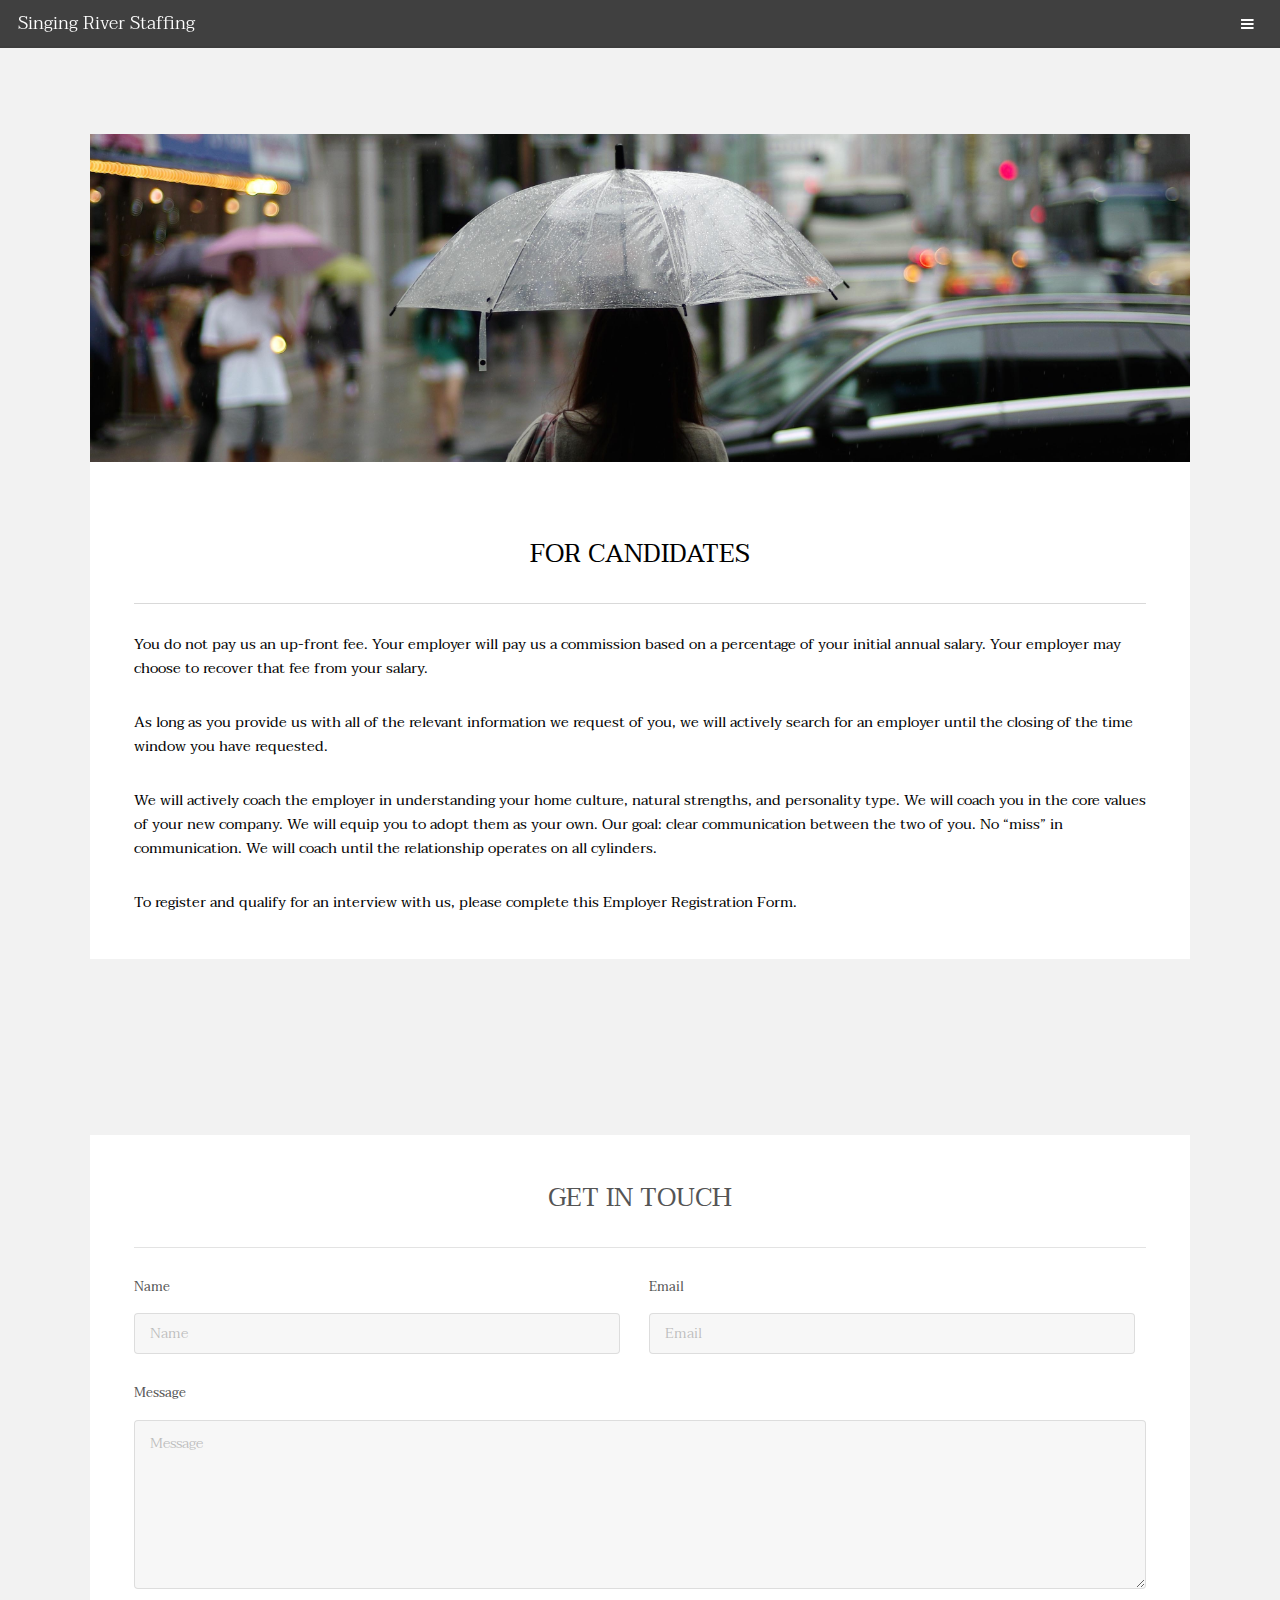
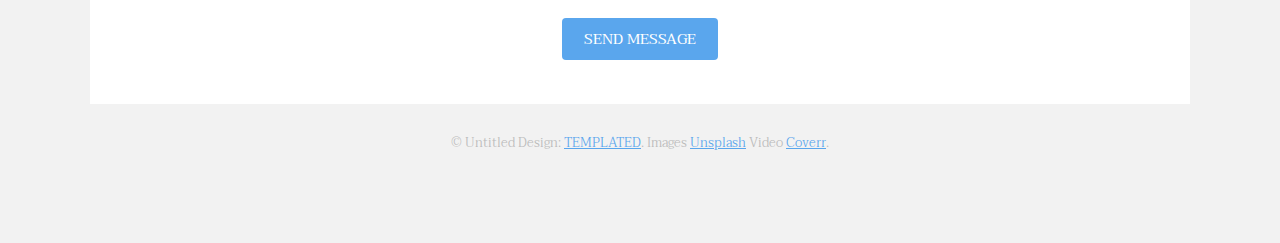
==== forCandidates.html @ 36742bbf "Added language from client" ====
<!DOCTYPE HTML>
<!--
	Transitive by TEMPLATED
	templated.co @templatedco
	Released for free under the Creative Commons Attribution 3.0 license (templated.co/license)
-->
<html>
	<head>
		<title>Singing River Staffing || For Candidates</title>
		<meta charset="utf-8" />
		<meta name="viewport" content="width=device-width, initial-scale=1" />
		<link rel="stylesheet" href="assets/css/main.css" />
	</head>
	<body class="subpage">

		<!-- Header -->
			<header id="header">
				<div class="logo"><a href="index.html">Singing River Staffing</a></div>
				<a href="#menu" class="toggle"><span>Menu</span></a>
			</header>

		<!-- Nav -->
			<nav id="menu">
				<ul class="links">
					<li><a href="index.html">Home</a></li>
					<li><a href="forEmployers.html">For Employers</a></li>
					<li><a href="forCandidates.html">For Candidates</a></li>
				</ul>
			</nav>

		<!-- One -->
			<section id="one" class="wrapper style2">
				<div class="inner">
					<div class="box">
						<div class="image fit">
							<img src="images/pic01.jpg" alt="" />
						</div>
						<div class="content">
							<header class="align-center">
								<h2>For Candidates</h2>
								<!-- <p>maecenas feugiat ex purus, quis volutpat lacus placerat</p> -->
							</header>
							<hr /><strong>
							<p>You do not pay us an up-front fee. Your employer will pay us a commission based 
                                on a percentage of your initial annual salary. 
                                Your employer may choose to recover that fee from your salary.</p>
                            <p>As long as you provide us with all of the relevant information we request of you, 
                                we will actively search for an employer until the closing of the time window you have requested. </p>
                            <p>We will actively coach the employer in understanding your home culture, 
                                natural strengths, and personality type. 
                                We will coach you in the core values of your new company. 
                                We will equip you to adopt them as your own. 
                                Our goal: clear communication between the two of you. 
                                No “miss” in communication. We will coach until the relationship operates on 
                                all cylinders. </p>
                            <p>To register and qualify for an interview with us, 
                                please complete this Employer Registration Form. </p></strong>
						</div>
					</div>
				</div>
			</section>
		<!-- Footer -->
			<footer id="footer" class="wrapper">
				<div class="inner">
					<section>
						<div class="box">
							<div class="content">
								<h2 class="align-center">Get in Touch</h2>
								<hr />
								<form action="#" method="post">
									<div class="field half first">
										<label for="name">Name</label>
										<input name="name" id="name" type="text" placeholder="Name">
									</div>
									<div class="field half">
										<label for="email">Email</label>
										<input name="email" id="email" type="email" placeholder="Email">
									</div>
									<div class="field">
										<label for="message">Message</label>
										<textarea name="message" id="message" rows="6" placeholder="Message"></textarea>
									</div>
									<ul class="actions align-center">
										<li><input value="Send Message" class="button special" type="submit"></li>
									</ul>
								</form>
							</div>
						</div>
					</section>
					<div class="copyright">
						&copy; Untitled Design: <a href="https://templated.co/">TEMPLATED</a>. Images <a href="https://unsplash.com/">Unsplash</a> Video <a href="http://coverr.co/">Coverr</a>.
					</div>
				</div>
			</footer>

		<!-- Scripts -->
			<script src="assets/js/jquery.min.js"></script>
			<script src="assets/js/jquery.scrolly.min.js"></script>
			<script src="assets/js/jquery.scrollex.min.js"></script>
			<script src="assets/js/skel.min.js"></script>
			<script src="assets/js/util.js"></script>
			<script src="assets/js/main.js"></script>

	</body>
</html>
---- assets/css/main.css ----
@charset "UTF-8";
@import url(font-awesome.min.css);
@import url("https://fonts.googleapis.com/css?family=Taviraj:300,400,700,300i,400i,700i");

/*
	Transitive by TEMPLATED
	templated.co @templatedco
	Released for free under the Creative Commons Attribution 3.0 license (templated.co/license)
*/

/* Reset */

	html, body, div, span, applet, object, iframe, h1, h2, h3, h4, h5, h6, p, blockquote, pre, a, abbr, acronym, address, big, cite, code, del, dfn, em, img, ins, kbd, q, s, samp, small, strike, strong, sub, sup, tt, var, b, u, i, center, dl, dt, dd, ol, ul, li, fieldset, form, label, legend, table, caption, tbody, tfoot, thead, tr, th, td, article, aside, canvas, details, embed, figure, figcaption, footer, header, hgroup, menu, nav, output, ruby, section, summary, time, mark, audio, video {
		margin: 0;
		padding: 0;
		border: 0;
		font-size: 100%;
		font: inherit;
		vertical-align: baseline;
	}

	article, aside, details, figcaption, figure, footer, header, hgroup, menu, nav, section {
		display: block;
	}

	body {
		line-height: 1;
	}

	ol, ul {
		list-style: none;
	}

	blockquote, q {
		quotes: none;
	}

	blockquote:before, blockquote:after, q:before, q:after {
		content: '';
		content: none;
	}

	table {
		border-collapse: collapse;
		border-spacing: 0;
	}

	body {
		-webkit-text-size-adjust: none;
	}

/* Box Model */

	*, *:before, *:after {
		-moz-box-sizing: border-box;
		-webkit-box-sizing: border-box;
		box-sizing: border-box;
	}

/* Containers */

	.container {
		margin-left: auto;
		margin-right: auto;
	}

	.container.\31 25\25 {
		width: 100%;
		max-width: 100rem;
		min-width: 80rem;
	}

	.container.\37 5\25 {
		width: 60rem;
	}

	.container.\35 0\25 {
		width: 40rem;
	}

	.container.\32 5\25 {
		width: 20rem;
	}

	.container {
		width: 80rem;
	}

	@media screen and (max-width: 1680px) {

		.container.\31 25\25 {
			width: 100%;
			max-width: 100rem;
			min-width: 80rem;
		}

		.container.\37 5\25 {
			width: 60rem;
		}

		.container.\35 0\25 {
			width: 40rem;
		}

		.container.\32 5\25 {
			width: 20rem;
		}

		.container {
			width: 80rem;
		}

	}

	@media screen and (max-width: 1280px) {

		.container.\31 25\25 {
			width: 100%;
			max-width: 81.25rem;
			min-width: 65rem;
		}

		.container.\37 5\25 {
			width: 48.75rem;
		}

		.container.\35 0\25 {
			width: 32.5rem;
		}

		.container.\32 5\25 {
			width: 16.25rem;
		}

		.container {
			width: 65rem;
		}

	}

	@media screen and (max-width: 980px) {

		.container.\31 25\25 {
			width: 100%;
			max-width: 112.5%;
			min-width: 90%;
		}

		.container.\37 5\25 {
			width: 67.5%;
		}

		.container.\35 0\25 {
			width: 45%;
		}

		.container.\32 5\25 {
			width: 22.5%;
		}

		.container {
			width: 90%;
		}

	}

	@media screen and (max-width: 736px) {

		.container.\31 25\25 {
			width: 100%;
			max-width: 112.5%;
			min-width: 90%;
		}

		.container.\37 5\25 {
			width: 67.5%;
		}

		.container.\35 0\25 {
			width: 45%;
		}

		.container.\32 5\25 {
			width: 22.5%;
		}

		.container {
			width: 90% !important;
		}

	}

	@media screen and (max-width: 480px) {

		.container.\31 25\25 {
			width: 100%;
			max-width: 112.5%;
			min-width: 90%;
		}

		.container.\37 5\25 {
			width: 67.5%;
		}

		.container.\35 0\25 {
			width: 45%;
		}

		.container.\32 5\25 {
			width: 22.5%;
		}

		.container {
			width: 90% !important;
		}

	}

/* Grid */

	.row {
		border-bottom: solid 1px transparent;
		-moz-box-sizing: border-box;
		-webkit-box-sizing: border-box;
		box-sizing: border-box;
	}

	.row > * {
		float: left;
		-moz-box-sizing: border-box;
		-webkit-box-sizing: border-box;
		box-sizing: border-box;
	}

	.row:after, .row:before {
		content: '';
		display: block;
		clear: both;
		height: 0;
	}

	.row.uniform > * > :first-child {
		margin-top: 0;
	}

	.row.uniform > * > :last-child {
		margin-bottom: 0;
	}

	.row.\30 \25 > * {
		padding: 0 0 0 0rem;
	}

	.row.\30 \25 {
		margin: 0 0 -1px 0rem;
	}

	.row.uniform.\30 \25 > * {
		padding: 0rem 0 0 0rem;
	}

	.row.uniform.\30 \25 {
		margin: 0rem 0 -1px 0rem;
	}

	.row > * {
		padding: 0 0 0 2rem;
	}

	.row {
		margin: 0 0 -1px -2rem;
	}

	.row.uniform > * {
		padding: 2rem 0 0 2rem;
	}

	.row.uniform {
		margin: -2rem 0 -1px -2rem;
	}

	.row.\32 00\25 > * {
		padding: 0 0 0 4rem;
	}

	.row.\32 00\25 {
		margin: 0 0 -1px -4rem;
	}

	.row.uniform.\32 00\25 > * {
		padding: 4rem 0 0 4rem;
	}

	.row.uniform.\32 00\25 {
		margin: -4rem 0 -1px -4rem;
	}

	.row.\31 50\25 > * {
		padding: 0 0 0 3rem;
	}

	.row.\31 50\25 {
		margin: 0 0 -1px -3rem;
	}

	.row.uniform.\31 50\25 > * {
		padding: 3rem 0 0 3rem;
	}

	.row.uniform.\31 50\25 {
		margin: -3rem 0 -1px -3rem;
	}

	.row.\35 0\25 > * {
		padding: 0 0 0 1rem;
	}

	.row.\35 0\25 {
		margin: 0 0 -1px -1rem;
	}

	.row.uniform.\35 0\25 > * {
		padding: 1rem 0 0 1rem;
	}

	.row.uniform.\35 0\25 {
		margin: -1rem 0 -1px -1rem;
	}

	.row.\32 5\25 > * {
		padding: 0 0 0 0.5rem;
	}

	.row.\32 5\25 {
		margin: 0 0 -1px -0.5rem;
	}

	.row.uniform.\32 5\25 > * {
		padding: 0.5rem 0 0 0.5rem;
	}

	.row.uniform.\32 5\25 {
		margin: -0.5rem 0 -1px -0.5rem;
	}

	.\31 2u, .\31 2u\24 {
		width: 100%;
		clear: none;
		margin-left: 0;
	}

	.\31 1u, .\31 1u\24 {
		width: 91.6666666667%;
		clear: none;
		margin-left: 0;
	}

	.\31 0u, .\31 0u\24 {
		width: 83.3333333333%;
		clear: none;
		margin-left: 0;
	}

	.\39 u, .\39 u\24 {
		width: 75%;
		clear: none;
		margin-left: 0;
	}

	.\38 u, .\38 u\24 {
		width: 66.6666666667%;
		clear: none;
		margin-left: 0;
	}

	.\37 u, .\37 u\24 {
		width: 58.3333333333%;
		clear: none;
		margin-left: 0;
	}

	.\36 u, .\36 u\24 {
		width: 50%;
		clear: none;
		margin-left: 0;
	}

	.\35 u, .\35 u\24 {
		width: 41.6666666667%;
		clear: none;
		margin-left: 0;
	}

	.\34 u, .\34 u\24 {
		width: 33.3333333333%;
		clear: none;
		margin-left: 0;
	}

	.\33 u, .\33 u\24 {
		width: 25%;
		clear: none;
		margin-left: 0;
	}

	.\32 u, .\32 u\24 {
		width: 16.6666666667%;
		clear: none;
		margin-left: 0;
	}

	.\31 u, .\31 u\24 {
		width: 8.3333333333%;
		clear: none;
		margin-left: 0;
	}

	.\31 2u\24 + *,
	.\31 1u\24 + *,
	.\31 0u\24 + *,
	.\39 u\24 + *,
	.\38 u\24 + *,
	.\37 u\24 + *,
	.\36 u\24 + *,
	.\35 u\24 + *,
	.\34 u\24 + *,
	.\33 u\24 + *,
	.\32 u\24 + *,
	.\31 u\24 + * {
		clear: left;
	}

	.\-11u {
		margin-left: 91.66667%;
	}

	.\-10u {
		margin-left: 83.33333%;
	}

	.\-9u {
		margin-left: 75%;
	}

	.\-8u {
		margin-left: 66.66667%;
	}

	.\-7u {
		margin-left: 58.33333%;
	}

	.\-6u {
		margin-left: 50%;
	}

	.\-5u {
		margin-left: 41.66667%;
	}

	.\-4u {
		margin-left: 33.33333%;
	}

	.\-3u {
		margin-left: 25%;
	}

	.\-2u {
		margin-left: 16.66667%;
	}

	.\-1u {
		margin-left: 8.33333%;
	}

	@media screen and (max-width: 1680px) {

		.row > * {
			padding: 0 0 0 2rem;
		}

		.row {
			margin: 0 0 -1px -2rem;
		}

		.row.uniform > * {
			padding: 2rem 0 0 2rem;
		}

		.row.uniform {
			margin: -2rem 0 -1px -2rem;
		}

		.row.\32 00\25 > * {
			padding: 0 0 0 4rem;
		}

		.row.\32 00\25 {
			margin: 0 0 -1px -4rem;
		}

		.row.uniform.\32 00\25 > * {
			padding: 4rem 0 0 4rem;
		}

		.row.uniform.\32 00\25 {
			margin: -4rem 0 -1px -4rem;
		}

		.row.\31 50\25 > * {
			padding: 0 0 0 3rem;
		}

		.row.\31 50\25 {
			margin: 0 0 -1px -3rem;
		}

		.row.uniform.\31 50\25 > * {
			padding: 3rem 0 0 3rem;
		}

		.row.uniform.\31 50\25 {
			margin: -3rem 0 -1px -3rem;
		}

		.row.\35 0\25 > * {
			padding: 0 0 0 1rem;
		}

		.row.\35 0\25 {
			margin: 0 0 -1px -1rem;
		}

		.row.uniform.\35 0\25 > * {
			padding: 1rem 0 0 1rem;
		}

		.row.uniform.\35 0\25 {
			margin: -1rem 0 -1px -1rem;
		}

		.row.\32 5\25 > * {
			padding: 0 0 0 0.5rem;
		}

		.row.\32 5\25 {
			margin: 0 0 -1px -0.5rem;
		}

		.row.uniform.\32 5\25 > * {
			padding: 0.5rem 0 0 0.5rem;
		}

		.row.uniform.\32 5\25 {
			margin: -0.5rem 0 -1px -0.5rem;
		}

		.\31 2u\28xlarge\29, .\31 2u\24\28xlarge\29 {
			width: 100%;
			clear: none;
			margin-left: 0;
		}

		.\31 1u\28xlarge\29, .\31 1u\24\28xlarge\29 {
			width: 91.6666666667%;
			clear: none;
			margin-left: 0;
		}

		.\31 0u\28xlarge\29, .\31 0u\24\28xlarge\29 {
			width: 83.3333333333%;
			clear: none;
			margin-left: 0;
		}

		.\39 u\28xlarge\29, .\39 u\24\28xlarge\29 {
			width: 75%;
			clear: none;
			margin-left: 0;
		}

		.\38 u\28xlarge\29, .\38 u\24\28xlarge\29 {
			width: 66.6666666667%;
			clear: none;
			margin-left: 0;
		}

		.\37 u\28xlarge\29, .\37 u\24\28xlarge\29 {
			width: 58.3333333333%;
			clear: none;
			margin-left: 0;
		}

		.\36 u\28xlarge\29, .\36 u\24\28xlarge\29 {
			width: 50%;
			clear: none;
			margin-left: 0;
		}

		.\35 u\28xlarge\29, .\35 u\24\28xlarge\29 {
			width: 41.6666666667%;
			clear: none;
			margin-left: 0;
		}

		.\34 u\28xlarge\29, .\34 u\24\28xlarge\29 {
			width: 33.3333333333%;
			clear: none;
			margin-left: 0;
		}

		.\33 u\28xlarge\29, .\33 u\24\28xlarge\29 {
			width: 25%;
			clear: none;
			margin-left: 0;
		}

		.\32 u\28xlarge\29, .\32 u\24\28xlarge\29 {
			width: 16.6666666667%;
			clear: none;
			margin-left: 0;
		}

		.\31 u\28xlarge\29, .\31 u\24\28xlarge\29 {
			width: 8.3333333333%;
			clear: none;
			margin-left: 0;
		}

		.\31 2u\24\28xlarge\29 + *,
		.\31 1u\24\28xlarge\29 + *,
		.\31 0u\24\28xlarge\29 + *,
		.\39 u\24\28xlarge\29 + *,
		.\38 u\24\28xlarge\29 + *,
		.\37 u\24\28xlarge\29 + *,
		.\36 u\24\28xlarge\29 + *,
		.\35 u\24\28xlarge\29 + *,
		.\34 u\24\28xlarge\29 + *,
		.\33 u\24\28xlarge\29 + *,
		.\32 u\24\28xlarge\29 + *,
		.\31 u\24\28xlarge\29 + * {
			clear: left;
		}

		.\-11u\28xlarge\29 {
			margin-left: 91.66667%;
		}

		.\-10u\28xlarge\29 {
			margin-left: 83.33333%;
		}

		.\-9u\28xlarge\29 {
			margin-left: 75%;
		}

		.\-8u\28xlarge\29 {
			margin-left: 66.66667%;
		}

		.\-7u\28xlarge\29 {
			margin-left: 58.33333%;
		}

		.\-6u\28xlarge\29 {
			margin-left: 50%;
		}

		.\-5u\28xlarge\29 {
			margin-left: 41.66667%;
		}

		.\-4u\28xlarge\29 {
			margin-left: 33.33333%;
		}

		.\-3u\28xlarge\29 {
			margin-left: 25%;
		}

		.\-2u\28xlarge\29 {
			margin-left: 16.66667%;
		}

		.\-1u\28xlarge\29 {
			margin-left: 8.33333%;
		}

	}

	@media screen and (max-width: 1280px) {

		.row > * {
			padding: 0 0 0 1.5rem;
		}

		.row {
			margin: 0 0 -1px -1.5rem;
		}

		.row.uniform > * {
			padding: 1.5rem 0 0 1.5rem;
		}

		.row.uniform {
			margin: -1.5rem 0 -1px -1.5rem;
		}

		.row.\32 00\25 > * {
			padding: 0 0 0 3rem;
		}

		.row.\32 00\25 {
			margin: 0 0 -1px -3rem;
		}

		.row.uniform.\32 00\25 > * {
			padding: 3rem 0 0 3rem;
		}

		.row.uniform.\32 00\25 {
			margin: -3rem 0 -1px -3rem;
		}

		.row.\31 50\25 > * {
			padding: 0 0 0 2.25rem;
		}

		.row.\31 50\25 {
			margin: 0 0 -1px -2.25rem;
		}

		.row.uniform.\31 50\25 > * {
			padding: 2.25rem 0 0 2.25rem;
		}

		.row.uniform.\31 50\25 {
			margin: -2.25rem 0 -1px -2.25rem;
		}

		.row.\35 0\25 > * {
			padding: 0 0 0 0.75rem;
		}

		.row.\35 0\25 {
			margin: 0 0 -1px -0.75rem;
		}

		.row.uniform.\35 0\25 > * {
			padding: 0.75rem 0 0 0.75rem;
		}

		.row.uniform.\35 0\25 {
			margin: -0.75rem 0 -1px -0.75rem;
		}

		.row.\32 5\25 > * {
			padding: 0 0 0 0.375rem;
		}

		.row.\32 5\25 {
			margin: 0 0 -1px -0.375rem;
		}

		.row.uniform.\32 5\25 > * {
			padding: 0.375rem 0 0 0.375rem;
		}

		.row.uniform.\32 5\25 {
			margin: -0.375rem 0 -1px -0.375rem;
		}

		.\31 2u\28large\29, .\31 2u\24\28large\29 {
			width: 100%;
			clear: none;
			margin-left: 0;
		}

		.\31 1u\28large\29, .\31 1u\24\28large\29 {
			width: 91.6666666667%;
			clear: none;
			margin-left: 0;
		}

		.\31 0u\28large\29, .\31 0u\24\28large\29 {
			width: 83.3333333333%;
			clear: none;
			margin-left: 0;
		}

		.\39 u\28large\29, .\39 u\24\28large\29 {
			width: 75%;
			clear: none;
			margin-left: 0;
		}

		.\38 u\28large\29, .\38 u\24\28large\29 {
			width: 66.6666666667%;
			clear: none;
			margin-left: 0;
		}

		.\37 u\28large\29, .\37 u\24\28large\29 {
			width: 58.3333333333%;
			clear: none;
			margin-left: 0;
		}

		.\36 u\28large\29, .\36 u\24\28large\29 {
			width: 50%;
			clear: none;
			margin-left: 0;
		}

		.\35 u\28large\29, .\35 u\24\28large\29 {
			width: 41.6666666667%;
			clear: none;
			margin-left: 0;
		}

		.\34 u\28large\29, .\34 u\24\28large\29 {
			width: 33.3333333333%;
			clear: none;
			margin-left: 0;
		}

		.\33 u\28large\29, .\33 u\24\28large\29 {
			width: 25%;
			clear: none;
			margin-left: 0;
		}

		.\32 u\28large\29, .\32 u\24\28large\29 {
			width: 16.6666666667%;
			clear: none;
			margin-left: 0;
		}

		.\31 u\28large\29, .\31 u\24\28large\29 {
			width: 8.3333333333%;
			clear: none;
			margin-left: 0;
		}

		.\31 2u\24\28large\29 + *,
		.\31 1u\24\28large\29 + *,
		.\31 0u\24\28large\29 + *,
		.\39 u\24\28large\29 + *,
		.\38 u\24\28large\29 + *,
		.\37 u\24\28large\29 + *,
		.\36 u\24\28large\29 + *,
		.\35 u\24\28large\29 + *,
		.\34 u\24\28large\29 + *,
		.\33 u\24\28large\29 + *,
		.\32 u\24\28large\29 + *,
		.\31 u\24\28large\29 + * {
			clear: left;
		}

		.\-11u\28large\29 {
			margin-left: 91.66667%;
		}

		.\-10u\28large\29 {
			margin-left: 83.33333%;
		}

		.\-9u\28large\29 {
			margin-left: 75%;
		}

		.\-8u\28large\29 {
			margin-left: 66.66667%;
		}

		.\-7u\28large\29 {
			margin-left: 58.33333%;
		}

		.\-6u\28large\29 {
			margin-left: 50%;
		}

		.\-5u\28large\29 {
			margin-left: 41.66667%;
		}

		.\-4u\28large\29 {
			margin-left: 33.33333%;
		}

		.\-3u\28large\29 {
			margin-left: 25%;
		}

		.\-2u\28large\29 {
			margin-left: 16.66667%;
		}

		.\-1u\28large\29 {
			margin-left: 8.33333%;
		}

	}

	@media screen and (max-width: 980px) {

		.row > * {
			padding: 0 0 0 1.5rem;
		}

		.row {
			margin: 0 0 -1px -1.5rem;
		}

		.row.uniform > * {
			padding: 1.5rem 0 0 1.5rem;
		}

		.row.uniform {
			margin: -1.5rem 0 -1px -1.5rem;
		}

		.row.\32 00\25 > * {
			padding: 0 0 0 3rem;
		}

		.row.\32 00\25 {
			margin: 0 0 -1px -3rem;
		}

		.row.uniform.\32 00\25 > * {
			padding: 3rem 0 0 3rem;
		}

		.row.uniform.\32 00\25 {
			margin: -3rem 0 -1px -3rem;
		}

		.row.\31 50\25 > * {
			padding: 0 0 0 2.25rem;
		}

		.row.\31 50\25 {
			margin: 0 0 -1px -2.25rem;
		}

		.row.uniform.\31 50\25 > * {
			padding: 2.25rem 0 0 2.25rem;
		}

		.row.uniform.\31 50\25 {
			margin: -2.25rem 0 -1px -2.25rem;
		}

		.row.\35 0\25 > * {
			padding: 0 0 0 0.75rem;
		}

		.row.\35 0\25 {
			margin: 0 0 -1px -0.75rem;
		}

		.row.uniform.\35 0\25 > * {
			padding: 0.75rem 0 0 0.75rem;
		}

		.row.uniform.\35 0\25 {
			margin: -0.75rem 0 -1px -0.75rem;
		}

		.row.\32 5\25 > * {
			padding: 0 0 0 0.375rem;
		}

		.row.\32 5\25 {
			margin: 0 0 -1px -0.375rem;
		}

		.row.uniform.\32 5\25 > * {
			padding: 0.375rem 0 0 0.375rem;
		}

		.row.uniform.\32 5\25 {
			margin: -0.375rem 0 -1px -0.375rem;
		}

		.\31 2u\28medium\29, .\31 2u\24\28medium\29 {
			width: 100%;
			clear: none;
			margin-left: 0;
		}

		.\31 1u\28medium\29, .\31 1u\24\28medium\29 {
			width: 91.6666666667%;
			clear: none;
			margin-left: 0;
		}

		.\31 0u\28medium\29, .\31 0u\24\28medium\29 {
			width: 83.3333333333%;
			clear: none;
			margin-left: 0;
		}

		.\39 u\28medium\29, .\39 u\24\28medium\29 {
			width: 75%;
			clear: none;
			margin-left: 0;
		}

		.\38 u\28medium\29, .\38 u\24\28medium\29 {
			width: 66.6666666667%;
			clear: none;
			margin-left: 0;
		}

		.\37 u\28medium\29, .\37 u\24\28medium\29 {
			width: 58.3333333333%;
			clear: none;
			margin-left: 0;
		}

		.\36 u\28medium\29, .\36 u\24\28medium\29 {
			width: 50%;
			clear: none;
			margin-left: 0;
		}

		.\35 u\28medium\29, .\35 u\24\28medium\29 {
			width: 41.6666666667%;
			clear: none;
			margin-left: 0;
		}

		.\34 u\28medium\29, .\34 u\24\28medium\29 {
			width: 33.3333333333%;
			clear: none;
			margin-left: 0;
		}

		.\33 u\28medium\29, .\33 u\24\28medium\29 {
			width: 25%;
			clear: none;
			margin-left: 0;
		}

		.\32 u\28medium\29, .\32 u\24\28medium\29 {
			width: 16.6666666667%;
			clear: none;
			margin-left: 0;
		}

		.\31 u\28medium\29, .\31 u\24\28medium\29 {
			width: 8.3333333333%;
			clear: none;
			margin-left: 0;
		}

		.\31 2u\24\28medium\29 + *,
		.\31 1u\24\28medium\29 + *,
		.\31 0u\24\28medium\29 + *,
		.\39 u\24\28medium\29 + *,
		.\38 u\24\28medium\29 + *,
		.\37 u\24\28medium\29 + *,
		.\36 u\24\28medium\29 + *,
		.\35 u\24\28medium\29 + *,
		.\34 u\24\28medium\29 + *,
		.\33 u\24\28medium\29 + *,
		.\32 u\24\28medium\29 + *,
		.\31 u\24\28medium\29 + * {
			clear: left;
		}

		.\-11u\28medium\29 {
			margin-left: 91.66667%;
		}

		.\-10u\28medium\29 {
			margin-left: 83.33333%;
		}

		.\-9u\28medium\29 {
			margin-left: 75%;
		}

		.\-8u\28medium\29 {
			margin-left: 66.66667%;
		}

		.\-7u\28medium\29 {
			margin-left: 58.33333%;
		}

		.\-6u\28medium\29 {
			margin-left: 50%;
		}

		.\-5u\28medium\29 {
			margin-left: 41.66667%;
		}

		.\-4u\28medium\29 {
			margin-left: 33.33333%;
		}

		.\-3u\28medium\29 {
			margin-left: 25%;
		}

		.\-2u\28medium\29 {
			margin-left: 16.66667%;
		}

		.\-1u\28medium\29 {
			margin-left: 8.33333%;
		}

	}

	@media screen and (max-width: 736px) {

		.row > * {
			padding: 0 0 0 1.25rem;
		}

		.row {
			margin: 0 0 -1px -1.25rem;
		}

		.row.uniform > * {
			padding: 1.25rem 0 0 1.25rem;
		}

		.row.uniform {
			margin: -1.25rem 0 -1px -1.25rem;
		}

		.row.\32 00\25 > * {
			padding: 0 0 0 2.5rem;
		}

		.row.\32 00\25 {
			margin: 0 0 -1px -2.5rem;
		}

		.row.uniform.\32 00\25 > * {
			padding: 2.5rem 0 0 2.5rem;
		}

		.row.uniform.\32 00\25 {
			margin: -2.5rem 0 -1px -2.5rem;
		}

		.row.\31 50\25 > * {
			padding: 0 0 0 1.875rem;
		}

		.row.\31 50\25 {
			margin: 0 0 -1px -1.875rem;
		}

		.row.uniform.\31 50\25 > * {
			padding: 1.875rem 0 0 1.875rem;
		}

		.row.uniform.\31 50\25 {
			margin: -1.875rem 0 -1px -1.875rem;
		}

		.row.\35 0\25 > * {
			padding: 0 0 0 0.625rem;
		}

		.row.\35 0\25 {
			margin: 0 0 -1px -0.625rem;
		}

		.row.uniform.\35 0\25 > * {
			padding: 0.625rem 0 0 0.625rem;
		}

		.row.uniform.\35 0\25 {
			margin: -0.625rem 0 -1px -0.625rem;
		}

		.row.\32 5\25 > * {
			padding: 0 0 0 0.3125rem;
		}

		.row.\32 5\25 {
			margin: 0 0 -1px -0.3125rem;
		}

		.row.uniform.\32 5\25 > * {
			padding: 0.3125rem 0 0 0.3125rem;
		}

		.row.uniform.\32 5\25 {
			margin: -0.3125rem 0 -1px -0.3125rem;
		}

		.\31 2u\28small\29, .\31 2u\24\28small\29 {
			width: 100%;
			clear: none;
			margin-left: 0;
		}

		.\31 1u\28small\29, .\31 1u\24\28small\29 {
			width: 91.6666666667%;
			clear: none;
			margin-left: 0;
		}

		.\31 0u\28small\29, .\31 0u\24\28small\29 {
			width: 83.3333333333%;
			clear: none;
			margin-left: 0;
		}

		.\39 u\28small\29, .\39 u\24\28small\29 {
			width: 75%;
			clear: none;
			margin-left: 0;
		}

		.\38 u\28small\29, .\38 u\24\28small\29 {
			width: 66.6666666667%;
			clear: none;
			margin-left: 0;
		}

		.\37 u\28small\29, .\37 u\24\28small\29 {
			width: 58.3333333333%;
			clear: none;
			margin-left: 0;
		}

		.\36 u\28small\29, .\36 u\24\28small\29 {
			width: 50%;
			clear: none;
			margin-left: 0;
		}

		.\35 u\28small\29, .\35 u\24\28small\29 {
			width: 41.6666666667%;
			clear: none;
			margin-left: 0;
		}

		.\34 u\28small\29, .\34 u\24\28small\29 {
			width: 33.3333333333%;
			clear: none;
			margin-left: 0;
		}

		.\33 u\28small\29, .\33 u\24\28small\29 {
			width: 25%;
			clear: none;
			margin-left: 0;
		}

		.\32 u\28small\29, .\32 u\24\28small\29 {
			width: 16.6666666667%;
			clear: none;
			margin-left: 0;
		}

		.\31 u\28small\29, .\31 u\24\28small\29 {
			width: 8.3333333333%;
			clear: none;
			margin-left: 0;
		}

		.\31 2u\24\28small\29 + *,
		.\31 1u\24\28small\29 + *,
		.\31 0u\24\28small\29 + *,
		.\39 u\24\28small\29 + *,
		.\38 u\24\28small\29 + *,
		.\37 u\24\28small\29 + *,
		.\36 u\24\28small\29 + *,
		.\35 u\24\28small\29 + *,
		.\34 u\24\28small\29 + *,
		.\33 u\24\28small\29 + *,
		.\32 u\24\28small\29 + *,
		.\31 u\24\28small\29 + * {
			clear: left;
		}

		.\-11u\28small\29 {
			margin-left: 91.66667%;
		}

		.\-10u\28small\29 {
			margin-left: 83.33333%;
		}

		.\-9u\28small\29 {
			margin-left: 75%;
		}

		.\-8u\28small\29 {
			margin-left: 66.66667%;
		}

		.\-7u\28small\29 {
			margin-left: 58.33333%;
		}

		.\-6u\28small\29 {
			margin-left: 50%;
		}

		.\-5u\28small\29 {
			margin-left: 41.66667%;
		}

		.\-4u\28small\29 {
			margin-left: 33.33333%;
		}

		.\-3u\28small\29 {
			margin-left: 25%;
		}

		.\-2u\28small\29 {
			margin-left: 16.66667%;
		}

		.\-1u\28small\29 {
			margin-left: 8.33333%;
		}

	}

	@media screen and (max-width: 480px) {

		.row > * {
			padding: 0 0 0 1.25rem;
		}

		.row {
			margin: 0 0 -1px -1.25rem;
		}

		.row.uniform > * {
			padding: 1.25rem 0 0 1.25rem;
		}

		.row.uniform {
			margin: -1.25rem 0 -1px -1.25rem;
		}

		.row.\32 00\25 > * {
			padding: 0 0 0 2.5rem;
		}

		.row.\32 00\25 {
			margin: 0 0 -1px -2.5rem;
		}

		.row.uniform.\32 00\25 > * {
			padding: 2.5rem 0 0 2.5rem;
		}

		.row.uniform.\32 00\25 {
			margin: -2.5rem 0 -1px -2.5rem;
		}

		.row.\31 50\25 > * {
			padding: 0 0 0 1.875rem;
		}

		.row.\31 50\25 {
			margin: 0 0 -1px -1.875rem;
		}

		.row.uniform.\31 50\25 > * {
			padding: 1.875rem 0 0 1.875rem;
		}

		.row.uniform.\31 50\25 {
			margin: -1.875rem 0 -1px -1.875rem;
		}

		.row.\35 0\25 > * {
			padding: 0 0 0 0.625rem;
		}

		.row.\35 0\25 {
			margin: 0 0 -1px -0.625rem;
		}

		.row.uniform.\35 0\25 > * {
			padding: 0.625rem 0 0 0.625rem;
		}

		.row.uniform.\35 0\25 {
			margin: -0.625rem 0 -1px -0.625rem;
		}

		.row.\32 5\25 > * {
			padding: 0 0 0 0.3125rem;
		}

		.row.\32 5\25 {
			margin: 0 0 -1px -0.3125rem;
		}

		.row.uniform.\32 5\25 > * {
			padding: 0.3125rem 0 0 0.3125rem;
		}

		.row.uniform.\32 5\25 {
			margin: -0.3125rem 0 -1px -0.3125rem;
		}

		.\31 2u\28xsmall\29, .\31 2u\24\28xsmall\29 {
			width: 100%;
			clear: none;
			margin-left: 0;
		}

		.\31 1u\28xsmall\29, .\31 1u\24\28xsmall\29 {
			width: 91.6666666667%;
			clear: none;
			margin-left: 0;
		}

		.\31 0u\28xsmall\29, .\31 0u\24\28xsmall\29 {
			width: 83.3333333333%;
			clear: none;
			margin-left: 0;
		}

		.\39 u\28xsmall\29, .\39 u\24\28xsmall\29 {
			width: 75%;
			clear: none;
			margin-left: 0;
		}

		.\38 u\28xsmall\29, .\38 u\24\28xsmall\29 {
			width: 66.6666666667%;
			clear: none;
			margin-left: 0;
		}

		.\37 u\28xsmall\29, .\37 u\24\28xsmall\29 {
			width: 58.3333333333%;
			clear: none;
			margin-left: 0;
		}

		.\36 u\28xsmall\29, .\36 u\24\28xsmall\29 {
			width: 50%;
			clear: none;
			margin-left: 0;
		}

		.\35 u\28xsmall\29, .\35 u\24\28xsmall\29 {
			width: 41.6666666667%;
			clear: none;
			margin-left: 0;
		}

		.\34 u\28xsmall\29, .\34 u\24\28xsmall\29 {
			width: 33.3333333333%;
			clear: none;
			margin-left: 0;
		}

		.\33 u\28xsmall\29, .\33 u\24\28xsmall\29 {
			width: 25%;
			clear: none;
			margin-left: 0;
		}

		.\32 u\28xsmall\29, .\32 u\24\28xsmall\29 {
			width: 16.6666666667%;
			clear: none;
			margin-left: 0;
		}

		.\31 u\28xsmall\29, .\31 u\24\28xsmall\29 {
			width: 8.3333333333%;
			clear: none;
			margin-left: 0;
		}

		.\31 2u\24\28xsmall\29 + *,
		.\31 1u\24\28xsmall\29 + *,
		.\31 0u\24\28xsmall\29 + *,
		.\39 u\24\28xsmall\29 + *,
		.\38 u\24\28xsmall\29 + *,
		.\37 u\24\28xsmall\29 + *,
		.\36 u\24\28xsmall\29 + *,
		.\35 u\24\28xsmall\29 + *,
		.\34 u\24\28xsmall\29 + *,
		.\33 u\24\28xsmall\29 + *,
		.\32 u\24\28xsmall\29 + *,
		.\31 u\24\28xsmall\29 + * {
			clear: left;
		}

		.\-11u\28xsmall\29 {
			margin-left: 91.66667%;
		}

		.\-10u\28xsmall\29 {
			margin-left: 83.33333%;
		}

		.\-9u\28xsmall\29 {
			margin-left: 75%;
		}

		.\-8u\28xsmall\29 {
			margin-left: 66.66667%;
		}

		.\-7u\28xsmall\29 {
			margin-left: 58.33333%;
		}

		.\-6u\28xsmall\29 {
			margin-left: 50%;
		}

		.\-5u\28xsmall\29 {
			margin-left: 41.66667%;
		}

		.\-4u\28xsmall\29 {
			margin-left: 33.33333%;
		}

		.\-3u\28xsmall\29 {
			margin-left: 25%;
		}

		.\-2u\28xsmall\29 {
			margin-left: 16.66667%;
		}

		.\-1u\28xsmall\29 {
			margin-left: 8.33333%;
		}

	}

/* Basic */

	@-ms-viewport {
		width: device-width;
	}

	body {
		-ms-overflow-style: scrollbar;
	}

	@media screen and (max-width: 480px) {

		html, body {
			min-width: 320px;
		}

	}

	body {
		background: #fff;
	}

		body.is-loading *, body.is-loading *:before, body.is-loading *:after {
			-moz-animation: none !important;
			-webkit-animation: none !important;
			-ms-animation: none !important;
			animation: none !important;
			-moz-transition: none !important;
			-webkit-transition: none !important;
			-ms-transition: none !important;
			transition: none !important;
		}

/* Type */

	html {
		font-size: 13pt;
	}

		@media screen and (max-width: 1680px) {

			html {
				font-size: 11pt;
			}

		}

		@media screen and (max-width: 1280px) {

			html {
				font-size: 11pt;
			}

		}

		@media screen and (max-width: 980px) {

			html {
				font-size: 12pt;
			}

		}

		@media screen and (max-width: 736px) {

			html {
				font-size: 12pt;
			}

		}

		@media screen and (max-width: 480px) {

			html {
				font-size: 12pt;
			}

		}

	body {
		background-color: #fff;
		color: #444;
	}

	body, input, select, textarea {
		font-family: "Taviraj", serif;
		font-weight: 300;
		font-size: 1rem;
		line-height: 1.65;
	}

	a {
		text-decoration: underline;
	}

		a:hover {
			text-decoration: none;
		}

	strong, b {
		font-weight: 400;
	}

	em, i {
		font-style: italic;
	}

	p {
		margin: 0 0 2rem 0;
	}

	h1, h2, h3, h4, h5, h6 {
		font-weight: 400;
		line-height: 1.5;
		margin: 0 0 1.5rem 0;
	}

		h1 a, h2 a, h3 a, h4 a, h5 a, h6 a {
			color: inherit;
			text-decoration: none;
		}

	h2 {
		font-size: 1.75rem;
		text-transform: uppercase;
	}

		@media screen and (max-width: 736px) {

			h2 {
				font-size: 1.5rem;
			}

		}

	h3 {
		font-size: 1.35rem;
		text-transform: uppercase;
	}

	h4 {
		font-size: 1.1rem;
	}

	h5 {
		font-size: 0.9rem;
	}

	h6 {
		font-size: 0.7rem;
	}

	sub {
		font-size: 0.8rem;
		position: relative;
		top: 0.5rem;
	}

	sup {
		font-size: 0.8rem;
		position: relative;
		top: -0.5rem;
	}

	blockquote {
		border-left: solid 4px;
		font-style: italic;
		margin: 0 0 2rem 0;
		padding: 0.5rem 0 0.5rem 2rem;
	}

	code {
		border-radius: 4px;
		border: solid 1px;
		font-family: "Courier New", monospace;
		font-size: 0.9rem;
		margin: 0 0.25rem;
		padding: 0.25rem 0.65rem;
	}

	pre {
		-webkit-overflow-scrolling: touch;
		font-family: "Courier New", monospace;
		font-size: 0.9rem;
		margin: 0 0 2rem 0;
	}

		pre code {
			display: block;
			line-height: 1.75;
			padding: 1rem 1.5rem;
			overflow-x: auto;
		}

	hr {
		border: 0;
		border-bottom: solid 1px;
		margin: 2rem 0;
	}

		hr.major {
			margin: 3rem 0;
		}

	.align-left {
		text-align: left;
	}

	.align-center {
		text-align: center;
	}

	.align-right {
		text-align: right;
	}

	input, select, textarea {
		color: #555;
	}

	a {
		color: #5AA6ED;
	}

	strong, b {
		color: #555;
	}

	h1, h2, h3, h4, h5, h6 {
		color: #555;
	}

	blockquote {
		border-left-color: rgba(144, 144, 144, 0.25);
	}

	code {
		background: rgba(144, 144, 144, 0.075);
		border-color: rgba(144, 144, 144, 0.25);
	}

	hr {
		border-bottom-color: rgba(144, 144, 144, 0.25);
	}

/* Box */

	.box {
		margin-bottom: 2rem;
		background: #FFF;
	}

		.box .content {
			padding: 3rem;
		}

		.box > :last-child,
		.box > :last-child > :last-child,
		.box > :last-child > :last-child > :last-child {
			margin-bottom: 0;
		}

		.box.alt {
			border: 0;
			border-radius: 0;
			padding: 0;
		}

		@media screen and (max-width: 736px) {

			.box .content {
				padding: 2rem;
			}

		}

	.box {
		border-color: rgba(144, 144, 144, 0.25);
	}

/* Button */

	input[type="submit"],
	input[type="reset"],
	input[type="button"],
	button,
	.button {
		-moz-appearance: none;
		-webkit-appearance: none;
		-ms-appearance: none;
		appearance: none;
		-moz-transition: background-color 0.2s ease-in-out, color 0.2s ease-in-out;
		-webkit-transition: background-color 0.2s ease-in-out, color 0.2s ease-in-out;
		-ms-transition: background-color 0.2s ease-in-out, color 0.2s ease-in-out;
		transition: background-color 0.2s ease-in-out, color 0.2s ease-in-out;
		border-radius: 4px;
		border: 0;
		cursor: pointer;
		display: inline-block;
		font-weight: 400;
		height: 2.85rem;
		line-height: 2.95rem;
		padding: 0 1.5rem;
		text-align: center;
		text-decoration: none;
		white-space: nowrap;
		text-transform: uppercase;
	}

		input[type="submit"].icon,
		input[type="reset"].icon,
		input[type="button"].icon,
		button.icon,
		.button.icon {
			padding-left: 1.35rem;
		}

			input[type="submit"].icon:before,
			input[type="reset"].icon:before,
			input[type="button"].icon:before,
			button.icon:before,
			.button.icon:before {
				margin-right: 0.5rem;
			}

		input[type="submit"].fit,
		input[type="reset"].fit,
		input[type="button"].fit,
		button.fit,
		.button.fit {
			display: block;
			margin: 0 0 1rem 0;
			width: 100%;
		}

		input[type="submit"].small,
		input[type="reset"].small,
		input[type="button"].small,
		button.small,
		.button.small {
			font-size: 0.8rem;
		}

		input[type="submit"].big,
		input[type="reset"].big,
		input[type="button"].big,
		button.big,
		.button.big {
			font-size: 1.35rem;
		}

		input[type="submit"].disabled, input[type="submit"]:disabled,
		input[type="reset"].disabled,
		input[type="reset"]:disabled,
		input[type="button"].disabled,
		input[type="button"]:disabled,
		button.disabled,
		button:disabled,
		.button.disabled,
		.button:disabled {
			-moz-pointer-events: none;
			-webkit-pointer-events: none;
			-ms-pointer-events: none;
			pointer-events: none;
			opacity: 0.25;
		}

		@media screen and (max-width: 480px) {

			input[type="submit"],
			input[type="reset"],
			input[type="button"],
			button,
			.button {
				padding: 0;
			}

		}

	input[type="submit"],
	input[type="reset"],
	input[type="button"],
	button,
	.button {
		background-color: #f2f2f2;
		color: #000 !important;
	}

		input[type="submit"]:hover,
		input[type="reset"]:hover,
		input[type="button"]:hover,
		button:hover,
		.button:hover {
			background-color: white;
		}

		input[type="submit"]:active,
		input[type="reset"]:active,
		input[type="button"]:active,
		button:active,
		.button:active {
			background-color: #e5e5e5;
		}

		input[type="submit"].alt,
		input[type="reset"].alt,
		input[type="button"].alt,
		button.alt,
		.button.alt {
			background-color: transparent;
			box-shadow: inset 0 0 0 2px rgba(144, 144, 144, 0.25);
			color: #555 !important;
		}

			input[type="submit"].alt:hover,
			input[type="reset"].alt:hover,
			input[type="button"].alt:hover,
			button.alt:hover,
			.button.alt:hover {
				background-color: rgba(144, 144, 144, 0.075);
			}

			input[type="submit"].alt:active,
			input[type="reset"].alt:active,
			input[type="button"].alt:active,
			button.alt:active,
			.button.alt:active {
				background-color: rgba(144, 144, 144, 0.2);
			}

			input[type="submit"].alt.icon:before,
			input[type="reset"].alt.icon:before,
			input[type="button"].alt.icon:before,
			button.alt.icon:before,
			.button.alt.icon:before {
				color: #bbb;
			}

		input[type="submit"].special,
		input[type="reset"].special,
		input[type="button"].special,
		button.special,
		.button.special {
			background-color: #5AA6ED;
			color: #ffffff !important;
		}

			input[type="submit"].special:hover,
			input[type="reset"].special:hover,
			input[type="button"].special:hover,
			button.special:hover,
			.button.special:hover {
				background-color: #71b2f0;
			}

			input[type="submit"].special:active,
			input[type="reset"].special:active,
			input[type="button"].special:active,
			button.special:active,
			.button.special:active {
				background-color: #439aea;
			}

/* Form */

	form {
		margin: 0 0 2rem 0;
	}

		form .field {
			margin-bottom: 2rem;
		}

			form .field.half {
				display: inline-block;
				width: 48%;
			}

				form .field.half.first {
					margin-right: 2.5%;
				}

		@media screen and (max-width: 980px) {

			form .field.half {
				display: block;
				width: 100%;
			}

				form .field.half.first {
					margin-right: 0;
				}

		}

	label {
		display: block;
		font-size: 0.9rem;
		font-weight: 400;
		margin: 0 0 1rem 0;
	}

	input[type="text"],
	input[type="password"],
	input[type="email"],
	select,
	textarea {
		-moz-appearance: none;
		-webkit-appearance: none;
		-ms-appearance: none;
		appearance: none;
		border-radius: 4px;
		border: none;
		border: solid 1px;
		color: inherit;
		display: block;
		outline: 0;
		padding: 0 1rem;
		text-decoration: none;
		width: 100%;
	}

		input[type="text"]:invalid,
		input[type="password"]:invalid,
		input[type="email"]:invalid,
		select:invalid,
		textarea:invalid {
			box-shadow: none;
		}

	.select-wrapper {
		text-decoration: none;
		display: block;
		position: relative;
	}

		.select-wrapper:before {
			-moz-osx-font-smoothing: grayscale;
			-webkit-font-smoothing: antialiased;
			font-family: FontAwesome;
			font-style: normal;
			font-weight: normal;
			text-transform: none !important;
		}

		.select-wrapper:before {
			content: '\f078';
			display: block;
			height: 2.75rem;
			line-height: 2.75rem;
			pointer-events: none;
			position: absolute;
			right: 0;
			text-align: center;
			top: 0;
			width: 2.75rem;
		}

		.select-wrapper select::-ms-expand {
			display: none;
		}

	input[type="text"],
	input[type="password"],
	input[type="email"],
	select {
		height: 2.75rem;
	}

	textarea {
		padding: 0.75rem 1rem;
	}

	input[type="checkbox"],
	input[type="radio"] {
		-moz-appearance: none;
		-webkit-appearance: none;
		-ms-appearance: none;
		appearance: none;
		display: block;
		float: left;
		margin-right: -2rem;
		opacity: 0;
		width: 1rem;
		z-index: -1;
	}

		input[type="checkbox"] + label,
		input[type="radio"] + label {
			text-decoration: none;
			cursor: pointer;
			display: inline-block;
			font-size: 1rem;
			font-weight: 300;
			padding-left: 2.4rem;
			padding-right: 0.75rem;
			position: relative;
		}

			input[type="checkbox"] + label:before,
			input[type="radio"] + label:before {
				-moz-osx-font-smoothing: grayscale;
				-webkit-font-smoothing: antialiased;
				font-family: FontAwesome;
				font-style: normal;
				font-weight: normal;
				text-transform: none !important;
			}

			input[type="checkbox"] + label:before,
			input[type="radio"] + label:before {
				border-radius: 4px;
				border: solid 1px;
				content: '';
				display: inline-block;
				height: 1.65rem;
				left: 0;
				line-height: 1.58125rem;
				position: absolute;
				text-align: center;
				top: 0;
				width: 1.65rem;
			}

		input[type="checkbox"]:checked + label:before,
		input[type="radio"]:checked + label:before {
			content: '\f00c';
		}

	input[type="checkbox"] + label:before {
		border-radius: 4px;
	}

	input[type="radio"] + label:before {
		border-radius: 100%;
	}

	::-webkit-input-placeholder {
		opacity: 1.0;
	}

	:-moz-placeholder {
		opacity: 1.0;
	}

	::-moz-placeholder {
		opacity: 1.0;
	}

	:-ms-input-placeholder {
		opacity: 1.0;
	}

	.formerize-placeholder {
		opacity: 1.0;
	}

	label {
		color: #555;
	}

	input[type="text"],
	input[type="password"],
	input[type="email"],
	select,
	textarea {
		background: rgba(144, 144, 144, 0.075);
		border-color: rgba(144, 144, 144, 0.25);
	}

		input[type="text"]:focus,
		input[type="password"]:focus,
		input[type="email"]:focus,
		select:focus,
		textarea:focus {
			border-color: #5AA6ED;
			box-shadow: 0 0 0 1px #5AA6ED;
		}

	.select-wrapper:before {
		color: rgba(144, 144, 144, 0.25);
	}

	input[type="checkbox"] + label,
	input[type="radio"] + label {
		color: #444;
	}

		input[type="checkbox"] + label:before,
		input[type="radio"] + label:before {
			background: rgba(144, 144, 144, 0.075);
			border-color: rgba(144, 144, 144, 0.25);
		}

	input[type="checkbox"]:checked + label:before,
	input[type="radio"]:checked + label:before {
		background-color: #5AA6ED;
		border-color: #5AA6ED;
		color: #ffffff;
	}

	input[type="checkbox"]:focus + label:before,
	input[type="radio"]:focus + label:before {
		border-color: #5AA6ED;
		box-shadow: 0 0 0 1px #5AA6ED;
	}

	::-webkit-input-placeholder {
		color: #bbb !important;
	}

	:-moz-placeholder {
		color: #bbb !important;
	}

	::-moz-placeholder {
		color: #bbb !important;
	}

	:-ms-input-placeholder {
		color: #bbb !important;
	}

	.formerize-placeholder {
		color: #bbb !important;
	}

/* Icon */

	.icon {
		text-decoration: none;
		border-bottom: none;
		position: relative;
	}

		.icon:before {
			-moz-osx-font-smoothing: grayscale;
			-webkit-font-smoothing: antialiased;
			font-family: FontAwesome;
			font-style: normal;
			font-weight: normal;
			text-transform: none !important;
		}

		.icon > .label {
			display: none;
		}

/* Image */

	.image {
		border: 0;
		display: inline-block;
		position: relative;
	}

		.image img {
			display: block;
		}

		.image.left, .image.right {
			max-width: 40%;
		}

			.image.left img, .image.right img {
				width: 100%;
			}

		.image.left {
			float: left;
			margin: 0 1.5rem 1rem 0;
			top: 0.25rem;
		}

		.image.right {
			float: right;
			margin: 0 0 1rem 1.5rem;
			top: 0.25rem;
		}

		.image.fit {
			display: block;
			margin: 0 0 2rem 0;
			width: 100%;
		}

			.image.fit img {
				width: 100%;
			}

		.image.main {
			display: block;
			margin: 0 0 3rem 0;
			width: 100%;
		}

			.image.main img {
				width: 100%;
			}

/* List */

	ol {
		list-style: decimal;
		margin: 0 0 2rem 0;
		padding-left: 1.25rem;
	}

		ol li {
			padding-left: 0.25rem;
		}

	ul {
		list-style: disc;
		margin: 0 0 2rem 0;
		padding-left: 1rem;
	}

		ul li {
			padding-left: 0.5rem;
		}

		ul.alt {
			list-style: none;
			padding-left: 0;
		}

			ul.alt li {
				border-top: solid 1px;
				padding: 0.5rem 0;
			}

				ul.alt li:first-child {
					border-top: 0;
					padding-top: 0;
				}

		ul.icons {
			cursor: default;
			list-style: none;
			padding-left: 0;
		}

			ul.icons li {
				display: inline-block;
				padding: 0 1rem 0 0;
			}

				ul.icons li:last-child {
					padding-right: 0;
				}

				ul.icons li .icon:before {
					font-size: 2rem;
				}

		ul.actions {
			cursor: default;
			list-style: none;
			padding-left: 0;
		}

			ul.actions li {
				display: inline-block;
				padding: 0 1rem 0 0;
				vertical-align: middle;
			}

				ul.actions li:last-child {
					padding-right: 0;
				}

			ul.actions.small li {
				padding: 0 0.5rem 0 0;
			}

			ul.actions.vertical li {
				display: block;
				padding: 1rem 0 0 0;
			}

				ul.actions.vertical li:first-child {
					padding-top: 0;
				}

				ul.actions.vertical li > * {
					margin-bottom: 0;
				}

			ul.actions.vertical.small li {
				padding: 0.5rem 0 0 0;
			}

				ul.actions.vertical.small li:first-child {
					padding-top: 0;
				}

			ul.actions.fit {
				display: table;
				margin-left: -1rem;
				padding: 0;
				table-layout: fixed;
				width: calc(100% + 1rem);
			}

				ul.actions.fit li {
					display: table-cell;
					padding: 0 0 0 1rem;
				}

					ul.actions.fit li > * {
						margin-bottom: 0;
					}

				ul.actions.fit.small {
					margin-left: -0.5rem;
					width: calc(100% + 0.5rem);
				}

					ul.actions.fit.small li {
						padding: 0 0 0 0.5rem;
					}

			@media screen and (max-width: 480px) {

				ul.actions {
					margin: 0 0 2rem 0;
				}

					ul.actions li {
						padding: 1rem 0 0 0;
						display: block;
						text-align: center;
						width: 100%;
					}

						ul.actions li:first-child {
							padding-top: 0;
						}

						ul.actions li > * {
							width: 100%;
							margin: 0 !important;
						}

							ul.actions li > *.icon:before {
								margin-left: -2rem;
							}

					ul.actions.small li {
						padding: 0.5rem 0 0 0;
					}

						ul.actions.small li:first-child {
							padding-top: 0;
						}

			}

	dl {
		margin: 0 0 2rem 0;
	}

		dl dt {
			display: block;
			font-weight: 400;
			margin: 0 0 1rem 0;
		}

		dl dd {
			margin-left: 2rem;
		}

	ul.alt li {
		border-top-color: rgba(144, 144, 144, 0.25);
	}

/* Section/Article */

	section.special, article.special {
		text-align: center;
	}

	header p {
		position: relative;
		margin: 0 0 1.5rem 0;
	}

	header h2 + p {
		font-size: 1.25rem;
		margin-top: -1rem;
	}

	header h3 + p {
		font-size: 1.1rem;
		margin-top: -0.8rem;
	}

	header h4 + p,
	header h5 + p,
	header h6 + p {
		font-size: 0.9rem;
		margin-top: -0.6rem;
	}

	header p {
		color: #bbb;
	}

/* Table */

	.table-wrapper {
		-webkit-overflow-scrolling: touch;
		overflow-x: auto;
	}

	table {
		margin: 0 0 2rem 0;
		width: 100%;
	}

		table tbody tr {
			border: solid 1px;
			border-left: 0;
			border-right: 0;
		}

		table td {
			padding: 0.75rem 0.75rem;
		}

		table th {
			font-size: 0.9rem;
			font-weight: 400;
			padding: 0 0.75rem 0.75rem 0.75rem;
			text-align: left;
		}

		table thead {
			border-bottom: solid 2px;
		}

		table tfoot {
			border-top: solid 2px;
		}

		table.alt {
			border-collapse: separate;
		}

			table.alt tbody tr td {
				border: solid 1px;
				border-left-width: 0;
				border-top-width: 0;
			}

				table.alt tbody tr td:first-child {
					border-left-width: 1px;
				}

			table.alt tbody tr:first-child td {
				border-top-width: 1px;
			}

			table.alt thead {
				border-bottom: 0;
			}

			table.alt tfoot {
				border-top: 0;
			}

	table tbody tr {
		border-color: rgba(144, 144, 144, 0.25);
	}

		table tbody tr:nth-child(2n + 1) {
			background-color: rgba(144, 144, 144, 0.075);
		}

	table th {
		color: #555;
	}

	table thead {
		border-bottom-color: rgba(144, 144, 144, 0.25);
	}

	table tfoot {
		border-top-color: rgba(144, 144, 144, 0.25);
	}

	table.alt tbody tr td {
		border-color: rgba(144, 144, 144, 0.25);
	}

/* Wrapper */

	.wrapper {
		padding: 6rem 0 4rem 0 ;
		position: relative;
		margin: 0;
	}

		.wrapper > .inner {
			margin: 0 auto;
			width: 80rem;
		}

		.wrapper.style1 {
			background-color: #5AA6ED;
			color: #d6e9fb;
		}

			.wrapper.style1 input, .wrapper.style1 select, .wrapper.style1 textarea {
				color: #ffffff;
			}

			.wrapper.style1 a {
				color: #ffffff;
			}

			.wrapper.style1 strong, .wrapper.style1 b {
				color: #ffffff;
			}

			.wrapper.style1 h1, .wrapper.style1 h2, .wrapper.style1 h3, .wrapper.style1 h4, .wrapper.style1 h5, .wrapper.style1 h6 {
				color: #ffffff;
			}

			.wrapper.style1 blockquote {
				border-left-color: rgba(255, 255, 255, 0.25);
			}

			.wrapper.style1 code {
				background: rgba(255, 255, 255, 0.075);
				border-color: rgba(255, 255, 255, 0.25);
			}

			.wrapper.style1 hr {
				border-bottom-color: rgba(255, 255, 255, 0.25);
			}

			.wrapper.style1 .box {
				border-color: rgba(255, 255, 255, 0.25);
			}

			.wrapper.style1 input[type="submit"],
			.wrapper.style1 input[type="reset"],
			.wrapper.style1 input[type="button"],
			.wrapper.style1 button,
			.wrapper.style1 .button {
				background-color: #f2f2f2;
				color: #000 !important;
			}

				.wrapper.style1 input[type="submit"]:hover,
				.wrapper.style1 input[type="reset"]:hover,
				.wrapper.style1 input[type="button"]:hover,
				.wrapper.style1 button:hover,
				.wrapper.style1 .button:hover {
					background-color: white;
				}

				.wrapper.style1 input[type="submit"]:active,
				.wrapper.style1 input[type="reset"]:active,
				.wrapper.style1 input[type="button"]:active,
				.wrapper.style1 button:active,
				.wrapper.style1 .button:active {
					background-color: #e5e5e5;
				}

				.wrapper.style1 input[type="submit"].alt,
				.wrapper.style1 input[type="reset"].alt,
				.wrapper.style1 input[type="button"].alt,
				.wrapper.style1 button.alt,
				.wrapper.style1 .button.alt {
					background-color: transparent;
					box-shadow: inset 0 0 0 2px rgba(255, 255, 255, 0.25);
					color: #ffffff !important;
				}

					.wrapper.style1 input[type="submit"].alt:hover,
					.wrapper.style1 input[type="reset"].alt:hover,
					.wrapper.style1 input[type="button"].alt:hover,
					.wrapper.style1 button.alt:hover,
					.wrapper.style1 .button.alt:hover {
						background-color: rgba(255, 255, 255, 0.075);
					}

					.wrapper.style1 input[type="submit"].alt:active,
					.wrapper.style1 input[type="reset"].alt:active,
					.wrapper.style1 input[type="button"].alt:active,
					.wrapper.style1 button.alt:active,
					.wrapper.style1 .button.alt:active {
						background-color: rgba(255, 255, 255, 0.2);
					}

					.wrapper.style1 input[type="submit"].alt.icon:before,
					.wrapper.style1 input[type="reset"].alt.icon:before,
					.wrapper.style1 input[type="button"].alt.icon:before,
					.wrapper.style1 button.alt.icon:before,
					.wrapper.style1 .button.alt.icon:before {
						color: #bddbf8;
					}

				.wrapper.style1 input[type="submit"].special,
				.wrapper.style1 input[type="reset"].special,
				.wrapper.style1 input[type="button"].special,
				.wrapper.style1 button.special,
				.wrapper.style1 .button.special {
					background-color: #ffffff;
					color: #5AA6ED !important;
				}

			.wrapper.style1 label {
				color: #ffffff;
			}

			.wrapper.style1 input[type="text"],
			.wrapper.style1 input[type="password"],
			.wrapper.style1 input[type="email"],
			.wrapper.style1 select,
			.wrapper.style1 textarea {
				background: rgba(255, 255, 255, 0.075);
				border-color: rgba(255, 255, 255, 0.25);
			}

				.wrapper.style1 input[type="text"]:focus,
				.wrapper.style1 input[type="password"]:focus,
				.wrapper.style1 input[type="email"]:focus,
				.wrapper.style1 select:focus,
				.wrapper.style1 textarea:focus {
					border-color: #ffffff;
					box-shadow: 0 0 0 1px #ffffff;
				}

			.wrapper.style1 .select-wrapper:before {
				color: rgba(255, 255, 255, 0.25);
			}

			.wrapper.style1 input[type="checkbox"] + label,
			.wrapper.style1 input[type="radio"] + label {
				color: #d6e9fb;
			}

				.wrapper.style1 input[type="checkbox"] + label:before,
				.wrapper.style1 input[type="radio"] + label:before {
					background: rgba(255, 255, 255, 0.075);
					border-color: rgba(255, 255, 255, 0.25);
				}

			.wrapper.style1 input[type="checkbox"]:checked + label:before,
			.wrapper.style1 input[type="radio"]:checked + label:before {
				background-color: #ffffff;
				border-color: #ffffff;
				color: #5AA6ED;
			}

			.wrapper.style1 input[type="checkbox"]:focus + label:before,
			.wrapper.style1 input[type="radio"]:focus + label:before {
				border-color: #ffffff;
				box-shadow: 0 0 0 1px #ffffff;
			}

			.wrapper.style1 ::-webkit-input-placeholder {
				color: #bddbf8 !important;
			}

			.wrapper.style1 :-moz-placeholder {
				color: #bddbf8 !important;
			}

			.wrapper.style1 ::-moz-placeholder {
				color: #bddbf8 !important;
			}

			.wrapper.style1 :-ms-input-placeholder {
				color: #bddbf8 !important;
			}

			.wrapper.style1 .formerize-placeholder {
				color: #bddbf8 !important;
			}

			.wrapper.style1 ul.alt li {
				border-top-color: rgba(255, 255, 255, 0.25);
			}

			.wrapper.style1 header p {
				color: #bddbf8;
			}

			.wrapper.style1 table tbody tr {
				border-color: rgba(255, 255, 255, 0.25);
			}

				.wrapper.style1 table tbody tr:nth-child(2n + 1) {
					background-color: rgba(255, 255, 255, 0.075);
				}

			.wrapper.style1 table th {
				color: #ffffff;
			}

			.wrapper.style1 table thead {
				border-bottom-color: rgba(255, 255, 255, 0.25);
			}

			.wrapper.style1 table tfoot {
				border-top-color: rgba(255, 255, 255, 0.25);
			}

			.wrapper.style1 table.alt tbody tr td {
				border-color: rgba(255, 255, 255, 0.25);
			}

		.wrapper.style2 {
			background-color: #f2f2f2;
			color: #a6a6a6;
		}

			.wrapper.style2 input, .wrapper.style2 select, .wrapper.style2 textarea {
				color: #000;
			}

			.wrapper.style2 a {
				color: #5AA6ED;
			}

			.wrapper.style2 strong, .wrapper.style2 b {
				color: #000;
			}

			.wrapper.style2 h1, .wrapper.style2 h2, .wrapper.style2 h3, .wrapper.style2 h4, .wrapper.style2 h5, .wrapper.style2 h6 {
				color: #000;
			}

			.wrapper.style2 blockquote {
				border-left-color: rgba(0, 0, 0, 0.15);
			}

			.wrapper.style2 code {
				background: rgba(0, 0, 0, 0.075);
				border-color: rgba(0, 0, 0, 0.15);
			}

			.wrapper.style2 hr {
				border-bottom-color: rgba(0, 0, 0, 0.15);
			}

			.wrapper.style2 .box {
				border-color: rgba(0, 0, 0, 0.15);
			}

			.wrapper.style2 input[type="submit"],
			.wrapper.style2 input[type="reset"],
			.wrapper.style2 input[type="button"],
			.wrapper.style2 button,
			.wrapper.style2 .button {
				background-color: #000;
				color: #f2f2f2 !important;
			}

				.wrapper.style2 input[type="submit"].alt,
				.wrapper.style2 input[type="reset"].alt,
				.wrapper.style2 input[type="button"].alt,
				.wrapper.style2 button.alt,
				.wrapper.style2 .button.alt {
					background-color: transparent;
					box-shadow: inset 0 0 0 2px rgba(0, 0, 0, 0.15);
					color: #000 !important;
				}

					.wrapper.style2 input[type="submit"].alt:hover,
					.wrapper.style2 input[type="reset"].alt:hover,
					.wrapper.style2 input[type="button"].alt:hover,
					.wrapper.style2 button.alt:hover,
					.wrapper.style2 .button.alt:hover {
						background-color: rgba(0, 0, 0, 0.075);
					}

					.wrapper.style2 input[type="submit"].alt:active,
					.wrapper.style2 input[type="reset"].alt:active,
					.wrapper.style2 input[type="button"].alt:active,
					.wrapper.style2 button.alt:active,
					.wrapper.style2 .button.alt:active {
						background-color: rgba(0, 0, 0, 0.2);
					}

					.wrapper.style2 input[type="submit"].alt.icon:before,
					.wrapper.style2 input[type="reset"].alt.icon:before,
					.wrapper.style2 input[type="button"].alt.icon:before,
					.wrapper.style2 button.alt.icon:before,
					.wrapper.style2 .button.alt.icon:before {
						color: #999999;
					}

				.wrapper.style2 input[type="submit"].special,
				.wrapper.style2 input[type="reset"].special,
				.wrapper.style2 input[type="button"].special,
				.wrapper.style2 button.special,
				.wrapper.style2 .button.special {
					background-color: #5AA6ED;
					color: #ffffff !important;
				}

					.wrapper.style2 input[type="submit"].special:hover,
					.wrapper.style2 input[type="reset"].special:hover,
					.wrapper.style2 input[type="button"].special:hover,
					.wrapper.style2 button.special:hover,
					.wrapper.style2 .button.special:hover {
						background-color: #71b2f0;
					}

					.wrapper.style2 input[type="submit"].special:active,
					.wrapper.style2 input[type="reset"].special:active,
					.wrapper.style2 input[type="button"].special:active,
					.wrapper.style2 button.special:active,
					.wrapper.style2 .button.special:active {
						background-color: #439aea;
					}

			.wrapper.style2 label {
				color: #000;
			}

			.wrapper.style2 input[type="text"],
			.wrapper.style2 input[type="password"],
			.wrapper.style2 input[type="email"],
			.wrapper.style2 select,
			.wrapper.style2 textarea {
				background: rgba(0, 0, 0, 0.075);
				border-color: rgba(0, 0, 0, 0.15);
			}

				.wrapper.style2 input[type="text"]:focus,
				.wrapper.style2 input[type="password"]:focus,
				.wrapper.style2 input[type="email"]:focus,
				.wrapper.style2 select:focus,
				.wrapper.style2 textarea:focus {
					border-color: #5AA6ED;
					box-shadow: 0 0 0 1px #5AA6ED;
				}

			.wrapper.style2 .select-wrapper:before {
				color: rgba(0, 0, 0, 0.15);
			}

			.wrapper.style2 input[type="checkbox"] + label,
			.wrapper.style2 input[type="radio"] + label {
				color: #a6a6a6;
			}

				.wrapper.style2 input[type="checkbox"] + label:before,
				.wrapper.style2 input[type="radio"] + label:before {
					background: rgba(0, 0, 0, 0.075);
					border-color: rgba(0, 0, 0, 0.15);
				}

			.wrapper.style2 input[type="checkbox"]:checked + label:before,
			.wrapper.style2 input[type="radio"]:checked + label:before {
				background-color: #5AA6ED;
				border-color: #5AA6ED;
				color: #ffffff;
			}

			.wrapper.style2 input[type="checkbox"]:focus + label:before,
			.wrapper.style2 input[type="radio"]:focus + label:before {
				border-color: #5AA6ED;
				box-shadow: 0 0 0 1px #5AA6ED;
			}

			.wrapper.style2 ::-webkit-input-placeholder {
				color: #999999 !important;
			}

			.wrapper.style2 :-moz-placeholder {
				color: #999999 !important;
			}

			.wrapper.style2 ::-moz-placeholder {
				color: #999999 !important;
			}

			.wrapper.style2 :-ms-input-placeholder {
				color: #999999 !important;
			}

			.wrapper.style2 .formerize-placeholder {
				color: #999999 !important;
			}

			.wrapper.style2 ul.alt li {
				border-top-color: rgba(0, 0, 0, 0.15);
			}

			.wrapper.style2 header p {
				color: #999999;
			}

			.wrapper.style2 table tbody tr {
				border-color: rgba(0, 0, 0, 0.15);
			}

				.wrapper.style2 table tbody tr:nth-child(2n + 1) {
					background-color: rgba(0, 0, 0, 0.075);
				}

			.wrapper.style2 table th {
				color: #000;
			}

			.wrapper.style2 table thead {
				border-bottom-color: rgba(0, 0, 0, 0.15);
			}

			.wrapper.style2 table tfoot {
				border-top-color: rgba(0, 0, 0, 0.15);
			}

			.wrapper.style2 table.alt tbody tr td {
				border-color: rgba(0, 0, 0, 0.15);
			}

		.wrapper.style3 {
			background-color: #000;
			color: #bfbfbf;
			background-image: url(../../images/bg.jpg);
			background-size: cover;
			background-attachment: fixed;
			background-position: center;
			position: relative;
		}

			.wrapper.style3 input, .wrapper.style3 select, .wrapper.style3 textarea {
				color: #ffffff;
			}

			.wrapper.style3 a {
				color: #5AA6ED;
			}

			.wrapper.style3 strong, .wrapper.style3 b {
				color: #ffffff;
			}

			.wrapper.style3 h1, .wrapper.style3 h2, .wrapper.style3 h3, .wrapper.style3 h4, .wrapper.style3 h5, .wrapper.style3 h6 {
				color: #ffffff;
			}

			.wrapper.style3 blockquote {
				border-left-color: rgba(255, 255, 255, 0.25);
			}

			.wrapper.style3 code {
				background: rgba(255, 255, 255, 0.075);
				border-color: rgba(255, 255, 255, 0.25);
			}

			.wrapper.style3 hr {
				border-bottom-color: rgba(255, 255, 255, 0.25);
			}

			.wrapper.style3 .box {
				border-color: rgba(255, 255, 255, 0.25);
			}

			.wrapper.style3 input[type="submit"],
			.wrapper.style3 input[type="reset"],
			.wrapper.style3 input[type="button"],
			.wrapper.style3 button,
			.wrapper.style3 .button {
				background-color: #f2f2f2;
				color: #000 !important;
			}

				.wrapper.style3 input[type="submit"]:hover,
				.wrapper.style3 input[type="reset"]:hover,
				.wrapper.style3 input[type="button"]:hover,
				.wrapper.style3 button:hover,
				.wrapper.style3 .button:hover {
					background-color: white;
				}

				.wrapper.style3 input[type="submit"]:active,
				.wrapper.style3 input[type="reset"]:active,
				.wrapper.style3 input[type="button"]:active,
				.wrapper.style3 button:active,
				.wrapper.style3 .button:active {
					background-color: #e5e5e5;
				}

				.wrapper.style3 input[type="submit"].alt,
				.wrapper.style3 input[type="reset"].alt,
				.wrapper.style3 input[type="button"].alt,
				.wrapper.style3 button.alt,
				.wrapper.style3 .button.alt {
					background-color: transparent;
					box-shadow: inset 0 0 0 2px rgba(255, 255, 255, 0.25);
					color: #ffffff !important;
				}

					.wrapper.style3 input[type="submit"].alt:hover,
					.wrapper.style3 input[type="reset"].alt:hover,
					.wrapper.style3 input[type="button"].alt:hover,
					.wrapper.style3 button.alt:hover,
					.wrapper.style3 .button.alt:hover {
						background-color: rgba(255, 255, 255, 0.075);
					}

					.wrapper.style3 input[type="submit"].alt:active,
					.wrapper.style3 input[type="reset"].alt:active,
					.wrapper.style3 input[type="button"].alt:active,
					.wrapper.style3 button.alt:active,
					.wrapper.style3 .button.alt:active {
						background-color: rgba(255, 255, 255, 0.2);
					}

					.wrapper.style3 input[type="submit"].alt.icon:before,
					.wrapper.style3 input[type="reset"].alt.icon:before,
					.wrapper.style3 input[type="button"].alt.icon:before,
					.wrapper.style3 button.alt.icon:before,
					.wrapper.style3 .button.alt.icon:before {
						color: #999999;
					}

				.wrapper.style3 input[type="submit"].special,
				.wrapper.style3 input[type="reset"].special,
				.wrapper.style3 input[type="button"].special,
				.wrapper.style3 button.special,
				.wrapper.style3 .button.special {
					background-color: #5AA6ED;
					color: #ffffff !important;
				}

					.wrapper.style3 input[type="submit"].special:hover,
					.wrapper.style3 input[type="reset"].special:hover,
					.wrapper.style3 input[type="button"].special:hover,
					.wrapper.style3 button.special:hover,
					.wrapper.style3 .button.special:hover {
						background-color: #71b2f0;
					}

					.wrapper.style3 input[type="submit"].special:active,
					.wrapper.style3 input[type="reset"].special:active,
					.wrapper.style3 input[type="button"].special:active,
					.wrapper.style3 button.special:active,
					.wrapper.style3 .button.special:active {
						background-color: #439aea;
					}

			.wrapper.style3 label {
				color: #ffffff;
			}

			.wrapper.style3 input[type="text"],
			.wrapper.style3 input[type="password"],
			.wrapper.style3 input[type="email"],
			.wrapper.style3 select,
			.wrapper.style3 textarea {
				background: rgba(255, 255, 255, 0.075);
				border-color: rgba(255, 255, 255, 0.25);
			}

				.wrapper.style3 input[type="text"]:focus,
				.wrapper.style3 input[type="password"]:focus,
				.wrapper.style3 input[type="email"]:focus,
				.wrapper.style3 select:focus,
				.wrapper.style3 textarea:focus {
					border-color: #5AA6ED;
					box-shadow: 0 0 0 1px #5AA6ED;
				}

			.wrapper.style3 .select-wrapper:before {
				color: rgba(255, 255, 255, 0.25);
			}

			.wrapper.style3 input[type="checkbox"] + label,
			.wrapper.style3 input[type="radio"] + label {
				color: #bfbfbf;
			}

				.wrapper.style3 input[type="checkbox"] + label:before,
				.wrapper.style3 input[type="radio"] + label:before {
					background: rgba(255, 255, 255, 0.075);
					border-color: rgba(255, 255, 255, 0.25);
				}

			.wrapper.style3 input[type="checkbox"]:checked + label:before,
			.wrapper.style3 input[type="radio"]:checked + label:before {
				background-color: #5AA6ED;
				border-color: #5AA6ED;
				color: #ffffff;
			}

			.wrapper.style3 input[type="checkbox"]:focus + label:before,
			.wrapper.style3 input[type="radio"]:focus + label:before {
				border-color: #5AA6ED;
				box-shadow: 0 0 0 1px #5AA6ED;
			}

			.wrapper.style3 ::-webkit-input-placeholder {
				color: #999999 !important;
			}

			.wrapper.style3 :-moz-placeholder {
				color: #999999 !important;
			}

			.wrapper.style3 ::-moz-placeholder {
				color: #999999 !important;
			}

			.wrapper.style3 :-ms-input-placeholder {
				color: #999999 !important;
			}

			.wrapper.style3 .formerize-placeholder {
				color: #999999 !important;
			}

			.wrapper.style3 ul.alt li {
				border-top-color: rgba(255, 255, 255, 0.25);
			}

			.wrapper.style3 header p {
				color: #999999;
			}

			.wrapper.style3 table tbody tr {
				border-color: rgba(255, 255, 255, 0.25);
			}

				.wrapper.style3 table tbody tr:nth-child(2n + 1) {
					background-color: rgba(255, 255, 255, 0.075);
				}

			.wrapper.style3 table th {
				color: #ffffff;
			}

			.wrapper.style3 table thead {
				border-bottom-color: rgba(255, 255, 255, 0.25);
			}

			.wrapper.style3 table tfoot {
				border-top-color: rgba(255, 255, 255, 0.25);
			}

			.wrapper.style3 table.alt tbody tr td {
				border-color: rgba(255, 255, 255, 0.25);
			}

			.wrapper.style3 .inner {
				position: relative;
				z-index: 2;
			}

			.wrapper.style3:before {
				-moz-transition: opacity 3s ease;
				-webkit-transition: opacity 3s ease;
				-ms-transition: opacity 3s ease;
				transition: opacity 3s ease;
				-moz-transition-delay: 1.25s;
				-webkit-transition-delay: 1.25s;
				-ms-transition-delay: 1.25s;
				transition-delay: 1.25s;
				content: '';
				display: block;
				background-color: rgba(0, 0, 0, 0.95);
				height: 100%;
				left: 0;
				opacity: 0.75;
				position: absolute;
				top: 0;
				width: 100%;
				z-index: 1;
			}

		@media screen and (max-width: 1280px) {

			.wrapper > .inner {
				width: 75rem;
			}

		}

		@media screen and (max-width: 980px) {

			.wrapper > .inner {
				width: 90%;
			}

			.wrapper.style3 {
				background-attachment: scroll;
			}

		}

		@media screen and (max-width: 736px) {

			.wrapper {
				padding: 3rem 0 1rem 0 ;
			}

		}

/* Header */

	body.subpage {
		padding-top: 3.125em;
	}

	@-moz-keyframes reveal-header {
		0% {
			top: -4em;
			opacity: 0;
		}

		100% {
			top: 0;
			opacity: 1;
		}
	}

	@-webkit-keyframes reveal-header {
		0% {
			top: -4em;
			opacity: 0;
		}

		100% {
			top: 0;
			opacity: 1;
		}
	}

	@-ms-keyframes reveal-header {
		0% {
			top: -4em;
			opacity: 0;
		}

		100% {
			top: 0;
			opacity: 1;
		}
	}

	@keyframes reveal-header {
		0% {
			top: -4em;
			opacity: 0;
		}

		100% {
			top: 0;
			opacity: 1;
		}
	}

	#header {
		background: rgba(0, 0, 0, 0.75);
		color: #a6a6a6;
		cursor: default;
		height: 3.25em;
		left: 0;
		line-height: 3.25em;
		position: fixed;
		text-align: right;
		top: 0;
		width: 100%;
		z-index: 10001;
	}

		#header .toggle span {
			display: none;
		}

		#header > .logo {
			display: inline-block;
			height: inherit;
			left: 1.25rem;
			line-height: inherit;
			margin: 0;
			padding: 0;
			position: absolute;
			top: 0;
		}

			#header > .logo a {
				font-size: 1.25rem;
				color: #FFF;
				text-decoration: none;
			}

			#header > .logo span {
				font-weight: 300;
				font-size: .75rem;
				color: rgba(255, 255, 255, 0.5);
			}

		#header > a {
			-moz-transition: color 0.2s ease-in-out;
			-webkit-transition: color 0.2s ease-in-out;
			-ms-transition: color 0.2s ease-in-out;
			transition: color 0.2s ease-in-out;
			display: inline-block;
			padding: 0 0.75em;
			color: inherit;
			text-decoration: none;
			color: #FFF;
		}

			#header > a[href="#menu"] {
				text-decoration: none;
				-webkit-tap-highlight-color: transparent;
			}

				#header > a[href="#menu"]:before {
					content: "";
					-moz-osx-font-smoothing: grayscale;
					-webkit-font-smoothing: antialiased;
					font-family: FontAwesome;
					font-style: normal;
					font-weight: normal;
					text-transform: none !important;
				}

				#header > a[href="#menu"]:before {
					margin: 0 0.5em 0 0;
				}

			#header > a + a[href="#menu"]:last-child {
				border-left: solid 1px rgba(0, 0, 0, 0.15);
				padding-left: 1.25em;
				margin-left: 0.5em;
			}

			#header > a:last-child {
				padding-right: 1.25em;
			}

			@media screen and (max-width: 736px) {

				#header > a {
					padding: 0 0.5em;
				}

					#header > a + a[href="#menu"]:last-child {
						padding-left: 1em;
						margin-left: 0.25em;
					}

					#header > a:last-child {
						padding-right: 1em;
					}

			}

		#header.reveal {
			-moz-animation: reveal-header 0.5s ease;
			-webkit-animation: reveal-header 0.5s ease;
			-ms-animation: reveal-header 0.5s ease;
			animation: reveal-header 0.5s ease;
		}

		#header.alt {
			-moz-animation: none;
			-webkit-animation: none;
			-ms-animation: none;
			animation: none;
			background-color: transparent;
			box-shadow: none;
			overflow: hidden;
			position: absolute;
			top: 1.5em;
		}

			#header.alt h1 {
				left: 2.5em;
			}

			#header.alt nav {
				right: 2.5em;
			}

	@media screen and (max-width: 980px) {

		body.subpage {
			padding-top: 44px;
		}

		#header {
			height: 44px;
			line-height: 44px;
		}

			#header > h1 {
				left: 1em;
			}

				#header > h1 a {
					font-size: 1em;
				}

	}

	@media screen and (max-width: 480px) {

		#header {
			min-width: 320px;
		}

	}

/* Menu */

	#menu {
		-moz-transform: translateX(20em);
		-webkit-transform: translateX(20em);
		-ms-transform: translateX(20em);
		transform: translateX(20em);
		-moz-transition: -moz-transform 0.5s ease, box-shadow 0.5s ease, visibility 0.5s;
		-webkit-transition: -webkit-transform 0.5s ease, box-shadow 0.5s ease, visibility 0.5s;
		-ms-transition: -ms-transform 0.5s ease, box-shadow 0.5s ease, visibility 0.5s;
		transition: transform 0.5s ease, box-shadow 0.5s ease, visibility 0.5s;
		-webkit-overflow-scrolling: touch;
		background: #000;
		box-shadow: none;
		color: #000;
		height: 100%;
		max-width: 80%;
		overflow-y: auto;
		padding: 3em 2em;
		position: fixed;
		right: 0;
		top: 0;
		visibility: hidden;
		width: 20em;
		z-index: 10002;
	}

		#menu > ul {
			margin: 0 0 1rem 0;
		}

			#menu > ul.links {
				list-style: none;
				padding: 0;
			}

				#menu > ul.links > li {
					padding: 0;
				}

					#menu > ul.links > li > a:not(.button) {
						border: 0;
						border-top: solid 1px rgba(255, 255, 255, 0.25);
						color: #fff;
						display: block;
						line-height: 3.5em;
						text-decoration: none;
					}

						#menu > ul.links > li > a:not(.button):hover {
							color: #5AA6ED;
						}

					#menu > ul.links > li > .button {
						display: block;
						margin: 0.5em 0 0 0;
					}

					#menu > ul.links > li:first-child > a:not(.button) {
						border-top: 0 !important;
					}

		#menu .close {
			text-decoration: none;
			-moz-transition: color 0.2s ease-in-out;
			-webkit-transition: color 0.2s ease-in-out;
			-ms-transition: color 0.2s ease-in-out;
			transition: color 0.2s ease-in-out;
			-webkit-tap-highlight-color: transparent;
			border: 0;
			color: #fff;
			cursor: pointer;
			display: block;
			height: 3.25em;
			line-height: 3.25em;
			padding-right: 1.25em;
			position: absolute;
			right: 0;
			text-align: right;
			top: 0;
			vertical-align: middle;
			width: 7em;
		}

			#menu .close:before {
				content: "";
				-moz-osx-font-smoothing: grayscale;
				-webkit-font-smoothing: antialiased;
				font-family: FontAwesome;
				font-style: normal;
				font-weight: normal;
				text-transform: none !important;
			}

			#menu .close:before {
				font-size: 1.25em;
			}

			#menu .close:hover {
				color: #f2f2f2;
			}

			@media screen and (max-width: 736px) {

				#menu .close {
					height: 4em;
					line-height: 4em;
				}

			}

		#menu.visible {
			-moz-transform: translateX(0);
			-webkit-transform: translateX(0);
			-ms-transform: translateX(0);
			transform: translateX(0);
			box-shadow: 0 0 1.5em 0 rgba(0, 0, 0, 0.2);
			visibility: visible;
		}

		@media screen and (max-width: 736px) {

			#menu {
				padding: 2.5em 1.75em;
			}

		}

/* Banner */

	#banner {
		display: -ms-flexbox;
		-ms-flex-pack: center;
		-ms-flex-align: center;
		-moz-align-items: center;
		-webkit-align-items: center;
		-ms-align-items: center;
		align-items: center;
		display: -moz-flex;
		display: -webkit-flex;
		display: -ms-flex;
		display: flex;
		-moz-justify-content: center;
		-webkit-justify-content: center;
		-ms-justify-content: center;
		justify-content: center;
		background-image: url("../../images/banner.jpg");
		background-position: center;
		background-size: cover;
		background-repeat: no-repeat;
		border-top: 0;
		min-height: 100vh;
		height: 100vh !important;
		width: 100%;
		position: relative;
		text-align: center;
		overflow: hidden;
	}

		#banner .inner {
			-moz-transform: scale(1.0);
			-webkit-transform: scale(1.0);
			-ms-transform: scale(1.0);
			transform: scale(1.0);
			-moz-transition: opacity 1s ease, -moz-transform 1s ease;
			-webkit-transition: opacity 1s ease, -webkit-transform 1s ease;
			-ms-transition: opacity 1s ease, -ms-transform 1s ease;
			transition: opacity 1s ease, transform 1s ease;
			opacity: 1;
			position: relative;
			z-index: 2;
		}

		#banner h1 {
			font-size: 4rem;
			margin-bottom: 1rem;
			color: #FFF;
		}

		#banner p {
			color: rgba(255, 255, 255, 0.65);
			font-size: 1.5rem;
			margin-bottom: 3rem;
		}

		#banner a {
			color: #FFF;
			text-decoration: none;
		}

		#banner video {
			-moz-transform: translateX(50%) translateY(50%);
			-webkit-transform: translateX(50%) translateY(50%);
			-ms-transform: translateX(50%) translateY(50%);
			transform: translateX(50%) translateY(50%);
			position: absolute;
			bottom: 50%;
			right: 50%;
			width: auto;
			height: auto;
			min-width: 100%;
			min-height: 100%;
			overflow: hidden;
		}

		#banner:before {
			-moz-transition: opacity 3s ease;
			-webkit-transition: opacity 3s ease;
			-ms-transition: opacity 3s ease;
			transition: opacity 3s ease;
			-moz-transition-delay: 1.25s;
			-webkit-transition-delay: 1.25s;
			-ms-transition-delay: 1.25s;
			transition-delay: 1.25s;
			content: '';
			display: block;
			background-color: rgba(0, 0, 0, 0.75);
			height: 100%;
			left: 0;
			opacity: 0.45;
			position: absolute;
			top: 0;
			width: 100%;
			z-index: 1;
		}

		@media screen and (max-width: 1280px) {

			#banner video {
				display: none;
			}

		}

		@media screen and (max-width: 736px) {

			#banner {
				min-height: 0;
				height: auto !important;
				padding: 6rem 2rem 4rem 2rem;
			}

				#banner .inner {
					width: 100%;
				}

				#banner h1 {
					font-size: 1.75em;
					margin-bottom: 0.5em;
					padding-bottom: 0;
				}

				#banner p {
					font-size: 1.25em;
				}

				#banner br {
					display: none;
				}

				#banner .button {
					width: 100%;
				}

		}

		@media screen and (max-width: 480px) {

			#banner p {
				font-size: 1em;
			}

		}

		body.is-loading #banner .inner {
			-moz-transform: scale(0.99);
			-webkit-transform: scale(0.99);
			-ms-transform: scale(0.99);
			transform: scale(0.99);
			opacity: 0;
		}

		body.is-loading #banner:before {
			opacity: 1;
		}

/* Main */

	#main {
		padding: 4rem 0 2rem 0 ;
	}

		@media screen and (max-width: 736px) {

			#main {
				padding: 3rem 0 1rem 0 ;
			}

		}

/* Footer */

	#footer {
		padding: 6rem 0 4rem 0 ;
		background: #f2f2f2;
	}

		#footer .copyright {
			color: #bbb;
			font-size: 0.9rem;
			margin: 0 0 2rem 0;
			padding: 0;
			text-align: center;
		}

		@media screen and (max-width: 736px) {

			#footer {
				padding: 3rem 0 1rem 0 ;
			}

		}

/* Flexgrid */

	#flexgrid {
		width: 100%;
		margin: 0 0 2.5rem 0;
		display: -moz-flex;
		display: -webkit-flex;
		display: -ms-flex;
		display: flex;
		-moz-flex-wrap: wrap;
		-webkit-flex-wrap: wrap;
		-ms-flex-wrap: wrap;
		flex-wrap: wrap;
		-moz-align-items: stretch;
		-webkit-align-items: stretch;
		-ms-align-items: stretch;
		align-items: stretch;
	}

		#flexgrid > * {
			-moz-flex-shrink: 1;
			-webkit-flex-shrink: 1;
			-ms-flex-shrink: 1;
			flex-shrink: 1;
			-moz-flex-grow: 0;
			-webkit-flex-grow: 0;
			-ms-flex-grow: 0;
			flex-grow: 0;
		}

		#flexgrid > * {
			width: 33.33333%;
		}

		#flexgrid > * {
			padding: 3rem;
			width: calc(33.33333% + 2rem);
		}

		#flexgrid > :nth-child(-n + 3) {
			padding-top: 0;
		}

		#flexgrid > :nth-last-child(-n + 3) {
			padding-bottom: 0;
		}

		#flexgrid > :nth-child(3n + 1) {
			padding-left: 0;
		}

		#flexgrid > :nth-child(3n) {
			padding-right: 0;
		}

		#flexgrid > :nth-child(3n + 1),
		#flexgrid > :nth-child(3n) {
			width: calc(33.33333% + -1rem);
		}

		#flexgrid > div {
			border-style: solid;
			border-color: rgba(255, 255, 255, 0.25);
			border-left-width: 1px;
			border-top-width: 1px;
			text-align: center;
		}

			#flexgrid > div > :last-child {
				margin-bottom: 0;
			}

			#flexgrid > div:nth-child(3n - 2) {
				border-left-width: 0;
			}

			#flexgrid > div:nth-child(-n + 3) {
				border-top-width: 0;
			}

			#flexgrid > div .icon {
				display: -moz-flex;
				display: -webkit-flex;
				display: -ms-flex;
				display: flex;
				-moz-align-items: center;
				-webkit-align-items: center;
				-ms-align-items: center;
				align-items: center;
				-moz-justify-content: center;
				-webkit-justify-content: center;
				-ms-justify-content: center;
				justify-content: center;
				font-size: 3.5rem;
				background: #fff;
				color: #5AA6ED;
				width: 8rem;
				height: 8rem;
				border-radius: 100%;
				margin: 0 auto 2rem auto;
			}

		@media screen and (max-width: 980px) {

			#flexgrid > * {
				width: 100%;
			}

			#flexgrid > * {
				padding: 2rem;
				width: calc(33.33333% + 1.33333rem);
			}

			#flexgrid > :nth-child(-n + 3) {
				padding-top: 2rem;
			}

			#flexgrid > :nth-last-child(-n + 3) {
				padding-bottom: 2rem;
			}

			#flexgrid > :nth-child(3n + 1) {
				padding-left: 2rem;
			}

			#flexgrid > :nth-child(3n) {
				padding-right: 2rem;
			}

			#flexgrid > :nth-child(3n + 1),
			#flexgrid > :nth-child(3n) {
				padding: 2rem;
				width: calc(100% + 4rem);
			}

			#flexgrid > * {
				padding: 2rem;
				width: calc(50% + 2rem);
			}

			#flexgrid > :nth-child(-n + 2) {
				padding-top: 2rem;
			}

			#flexgrid > :nth-last-child(-n + 2) {
				padding-bottom: 2rem;
			}

			#flexgrid > :nth-child(2n + 1) {
				padding-left: 2rem;
			}

			#flexgrid > :nth-child(2n) {
				padding-right: 2rem;
			}

			#flexgrid > :nth-child(2n + 1),
			#flexgrid > :nth-child(2n) {
				padding: 2rem;
				width: calc(100% + 4rem);
			}

			#flexgrid > * {
				padding: 2rem;
				width: calc(100% + 4rem);
			}

			#flexgrid > :nth-child(-n + 1) {
				padding-top: 0;
			}

			#flexgrid > :nth-last-child(-n + 1) {
				padding-bottom: 0;
			}

			#flexgrid > :nth-child(1n + 1) {
				padding-left: 0;
			}

			#flexgrid > :nth-child(1n) {
				padding-right: 0;
			}

			#flexgrid > :nth-child(1n + 1),
			#flexgrid > :nth-child(1n) {
				width: calc(100% + 2rem);
			}

			#flexgrid > div:nth-child(2n - 1) {
				border-left-width: 1px;
			}

			#flexgrid > div:nth-child(-n + 2) {
				border-top-width: 1px;
			}

			#flexgrid > div:nth-child(-n + 3) {
				border-top-width: 1px;
			}

			#flexgrid > div:nth-child(n) {
				border-left-width: 0;
			}

			#flexgrid > div:nth-child(-n + 1) {
				border-top-width: 0;
			}

			#flexgrid > div .icon {
				font-size: 2rem;
				width: 6rem;
				height: 6rem;
			}

		}

	.grid-style {
		width: 100%;
		margin: 0 0 2.5rem 0;
		display: -moz-flex;
		display: -webkit-flex;
		display: -ms-flex;
		display: flex;
		-moz-flex-wrap: wrap;
		-webkit-flex-wrap: wrap;
		-ms-flex-wrap: wrap;
		flex-wrap: wrap;
		-moz-align-items: stretch;
		-webkit-align-items: stretch;
		-ms-align-items: stretch;
		align-items: stretch;
	}

		.grid-style > * {
			-moz-flex-shrink: 1;
			-webkit-flex-shrink: 1;
			-ms-flex-shrink: 1;
			flex-shrink: 1;
			-moz-flex-grow: 0;
			-webkit-flex-grow: 0;
			-ms-flex-grow: 0;
			flex-grow: 0;
		}

		.grid-style > * {
			width: 50%;
		}

		.grid-style > * {
			padding: 3rem;
			width: calc(50% + 3rem);
		}

		.grid-style > :nth-child(-n + 2) {
			padding-top: 0;
		}

		.grid-style > :nth-last-child(-n + 2) {
			padding-bottom: 0;
		}

		.grid-style > :nth-child(2n + 1) {
			padding-left: 0;
		}

		.grid-style > :nth-child(2n) {
			padding-right: 0;
		}

		.grid-style > :nth-child(2n + 1),
		.grid-style > :nth-child(2n) {
			width: calc(50% + 0rem);
		}

		.grid-style .box {
			margin: 0;
		}

		@media screen and (max-width: 980px) {

			.grid-style > * {
				width: 100%;
			}

			.grid-style > * {
				padding: 2rem;
				width: calc(50% + 2rem);
			}

			.grid-style > :nth-child(-n + 2) {
				padding-top: 2rem;
			}

			.grid-style > :nth-last-child(-n + 2) {
				padding-bottom: 2rem;
			}

			.grid-style > :nth-child(2n + 1) {
				padding-left: 2rem;
			}

			.grid-style > :nth-child(2n) {
				padding-right: 2rem;
			}

			.grid-style > :nth-child(2n + 1),
			.grid-style > :nth-child(2n) {
				padding: 2rem;
				width: calc(100% + 4rem);
			}

			.grid-style > * {
				padding: 2rem;
				width: calc(100% + 4rem);
			}

			.grid-style > :nth-child(-n + 1) {
				padding-top: 0;
			}

			.grid-style > :nth-last-child(-n + 1) {
				padding-bottom: 0;
			}

			.grid-style > :nth-child(1n + 1) {
				padding-left: 0;
			}

			.grid-style > :nth-child(1n) {
				padding-right: 0;
			}

			.grid-style > :nth-child(1n + 1),
			.grid-style > :nth-child(1n) {
				width: calc(100% + 2rem);
			}

		}
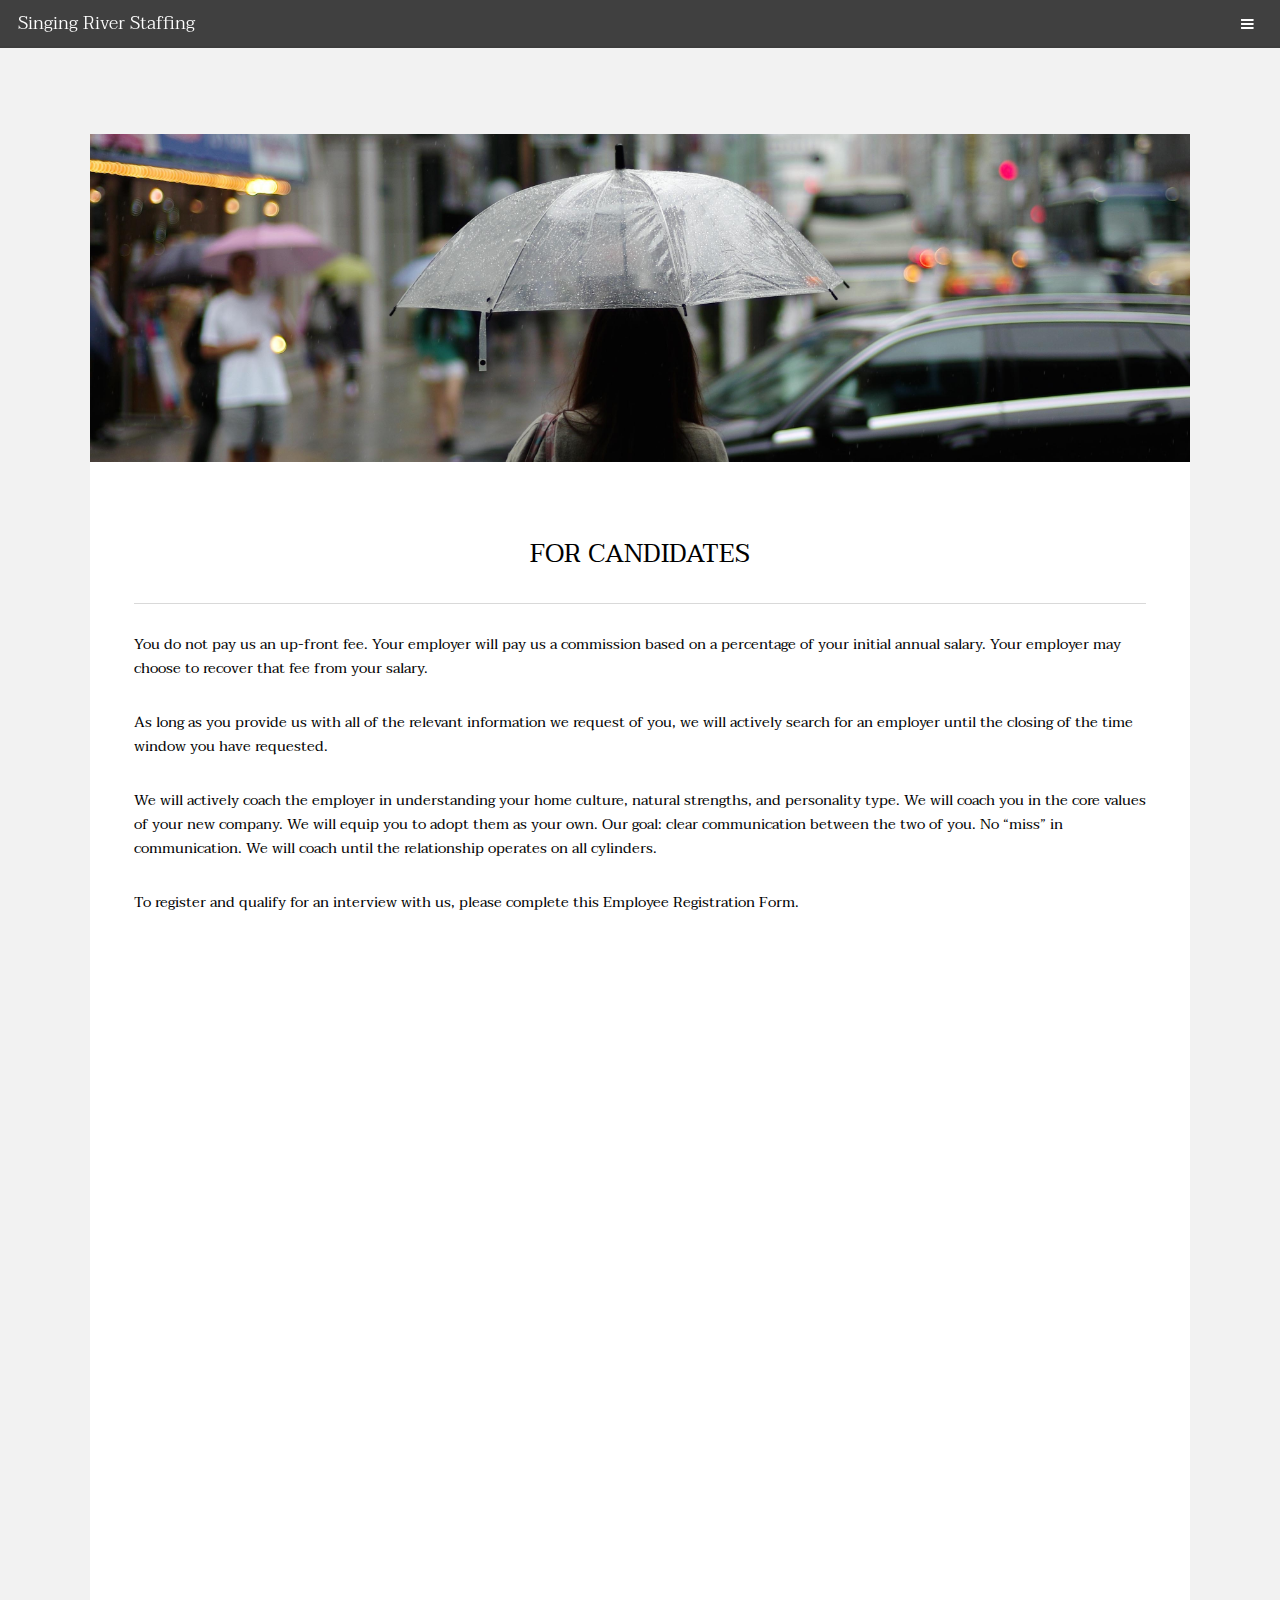
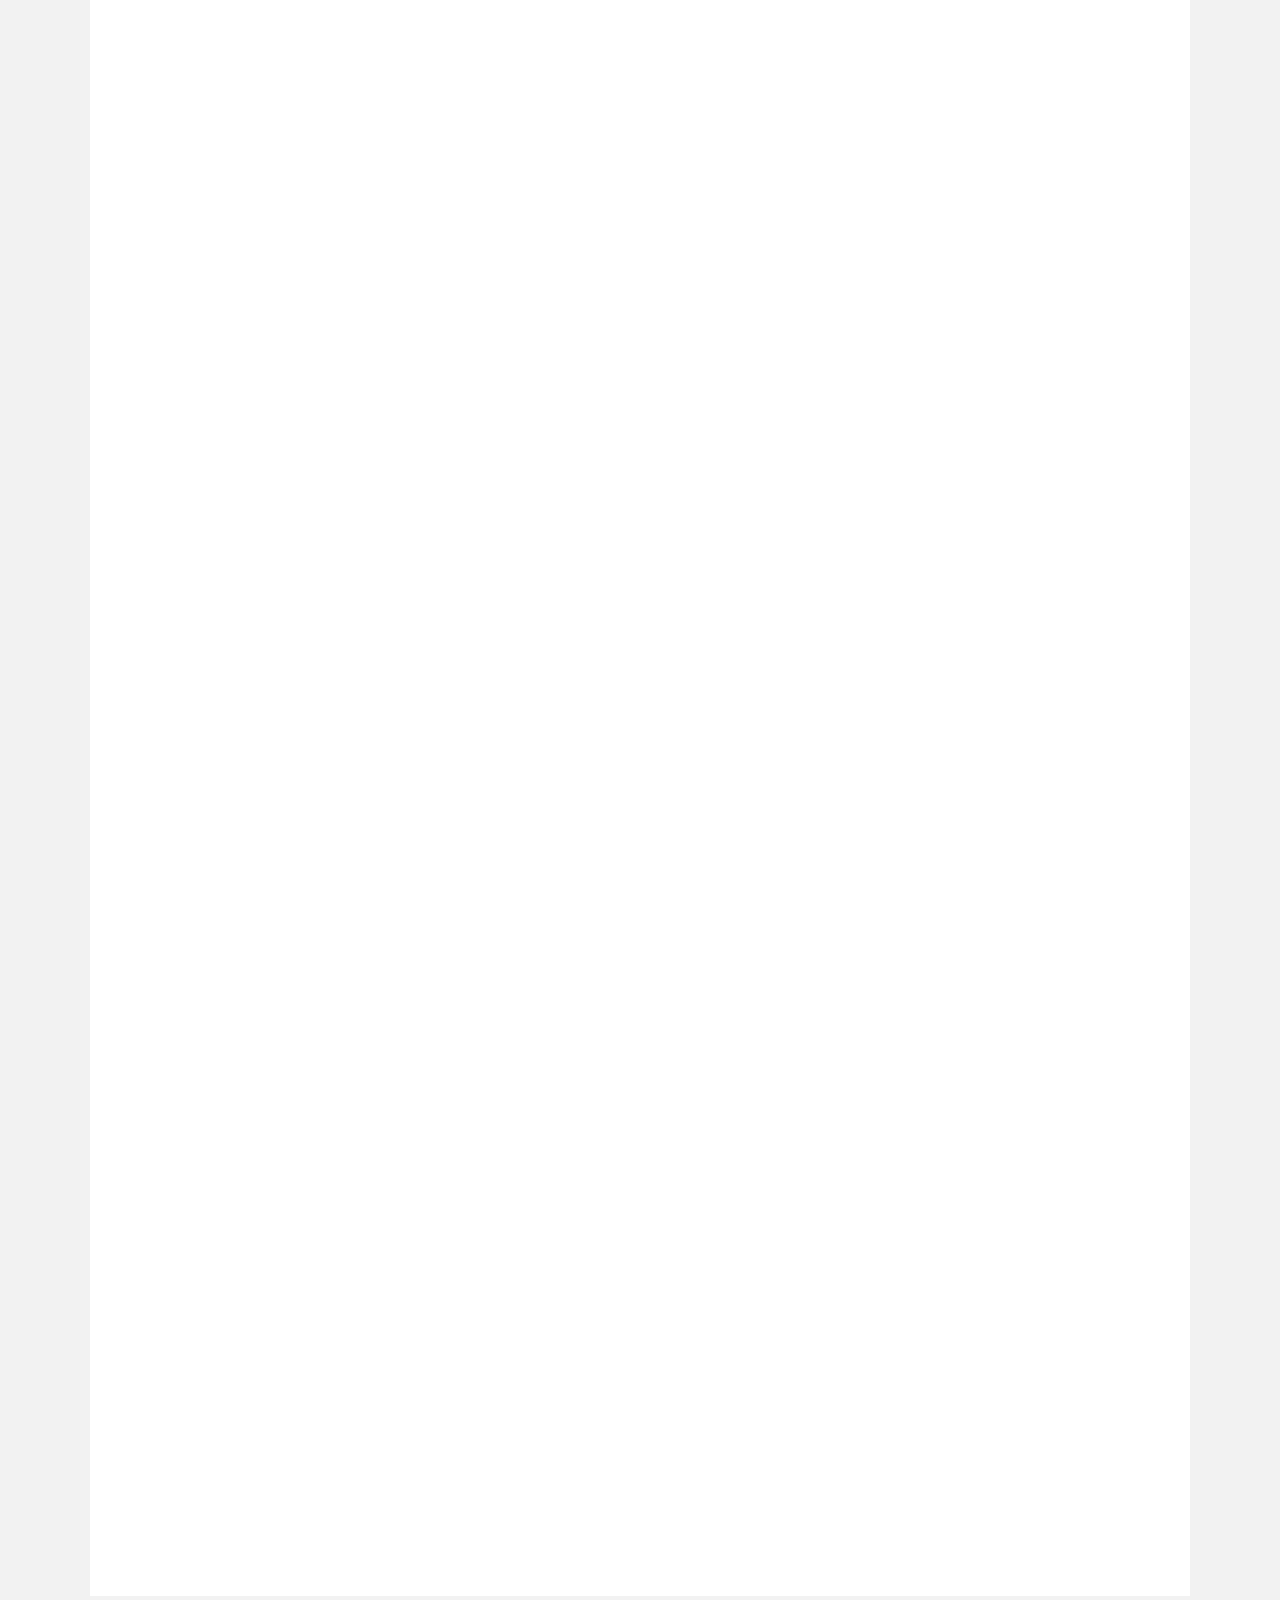
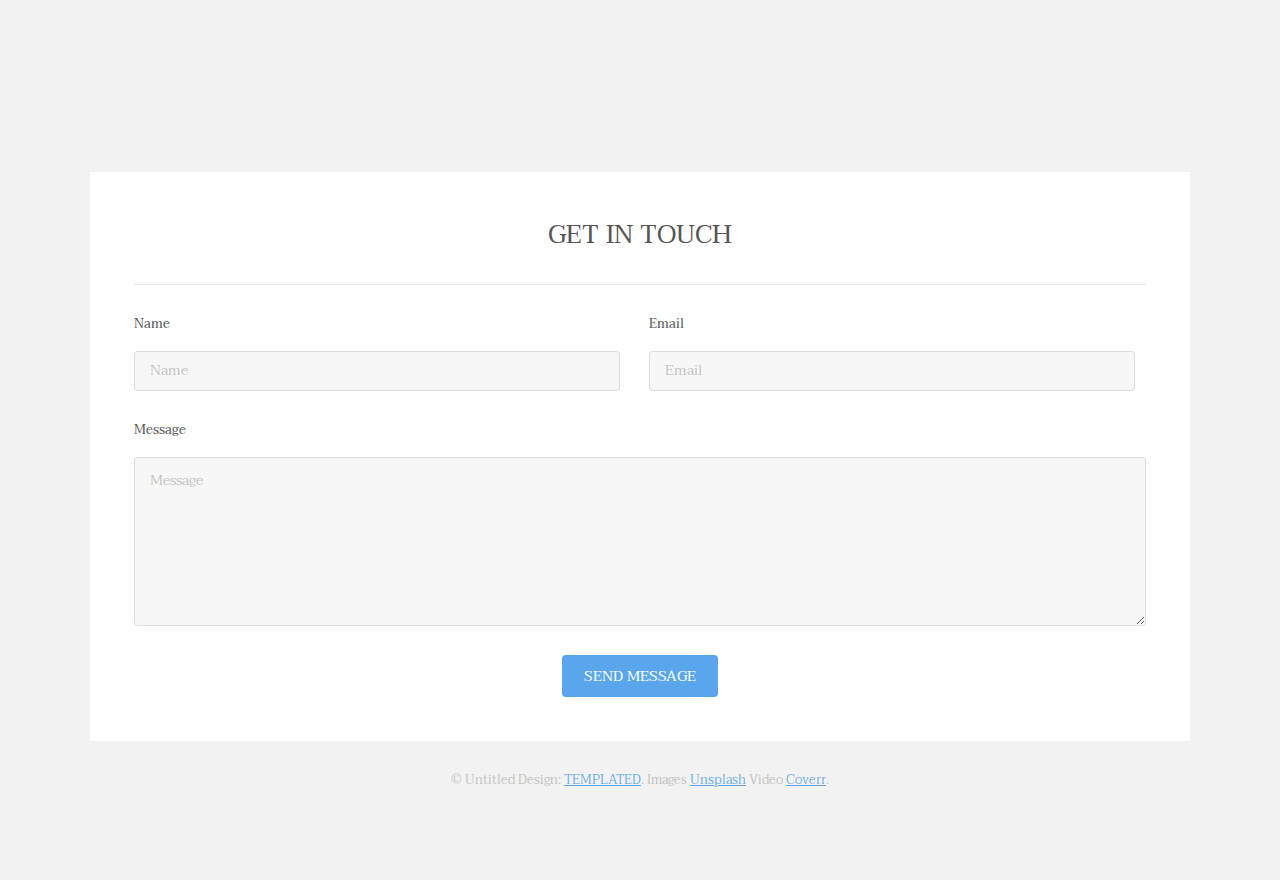
==== commit cb07938f: "Updated Google Forms" ====
--- a/forCandidates.html
+++ b/forCandidates.html
@@ -10,6 +10,7 @@
 		<meta charset="utf-8" />
 		<meta name="viewport" content="width=device-width, initial-scale=1" />
 		<link rel="stylesheet" href="assets/css/main.css" />
+		<link rel="stylesheet" href="assets/css/styles.css" />
 	</head>
 	<body class="subpage">
 
@@ -54,7 +55,11 @@
                                 No “miss” in communication. We will coach until the relationship operates on 
                                 all cylinders. </p>
                             <p>To register and qualify for an interview with us, 
-                                please complete this Employer Registration Form. </p></strong>
+								please complete this Employee Registration Form. </p></strong>
+								<div class="container-1">
+								<iframe src="https://docs.google.com/forms/d/e/1FAIpQLSdQwxSGMvAwc4opJbbLhCxDHpAp81SNcntHIIt1t2yc8APS6A/viewform?embedded=true" 
+								width="640" height="2208" frameborder="0" marginheight="0" marginwidth="0">Loading…</iframe>
+							</div>
 						</div>
 					</div>
 				</div>
--- a/assets/css/styles.css
+++ b/assets/css/styles.css
@@ -0,0 +1,4 @@
+.container-1 {
+    display: flex;
+    justify-content: center;
+}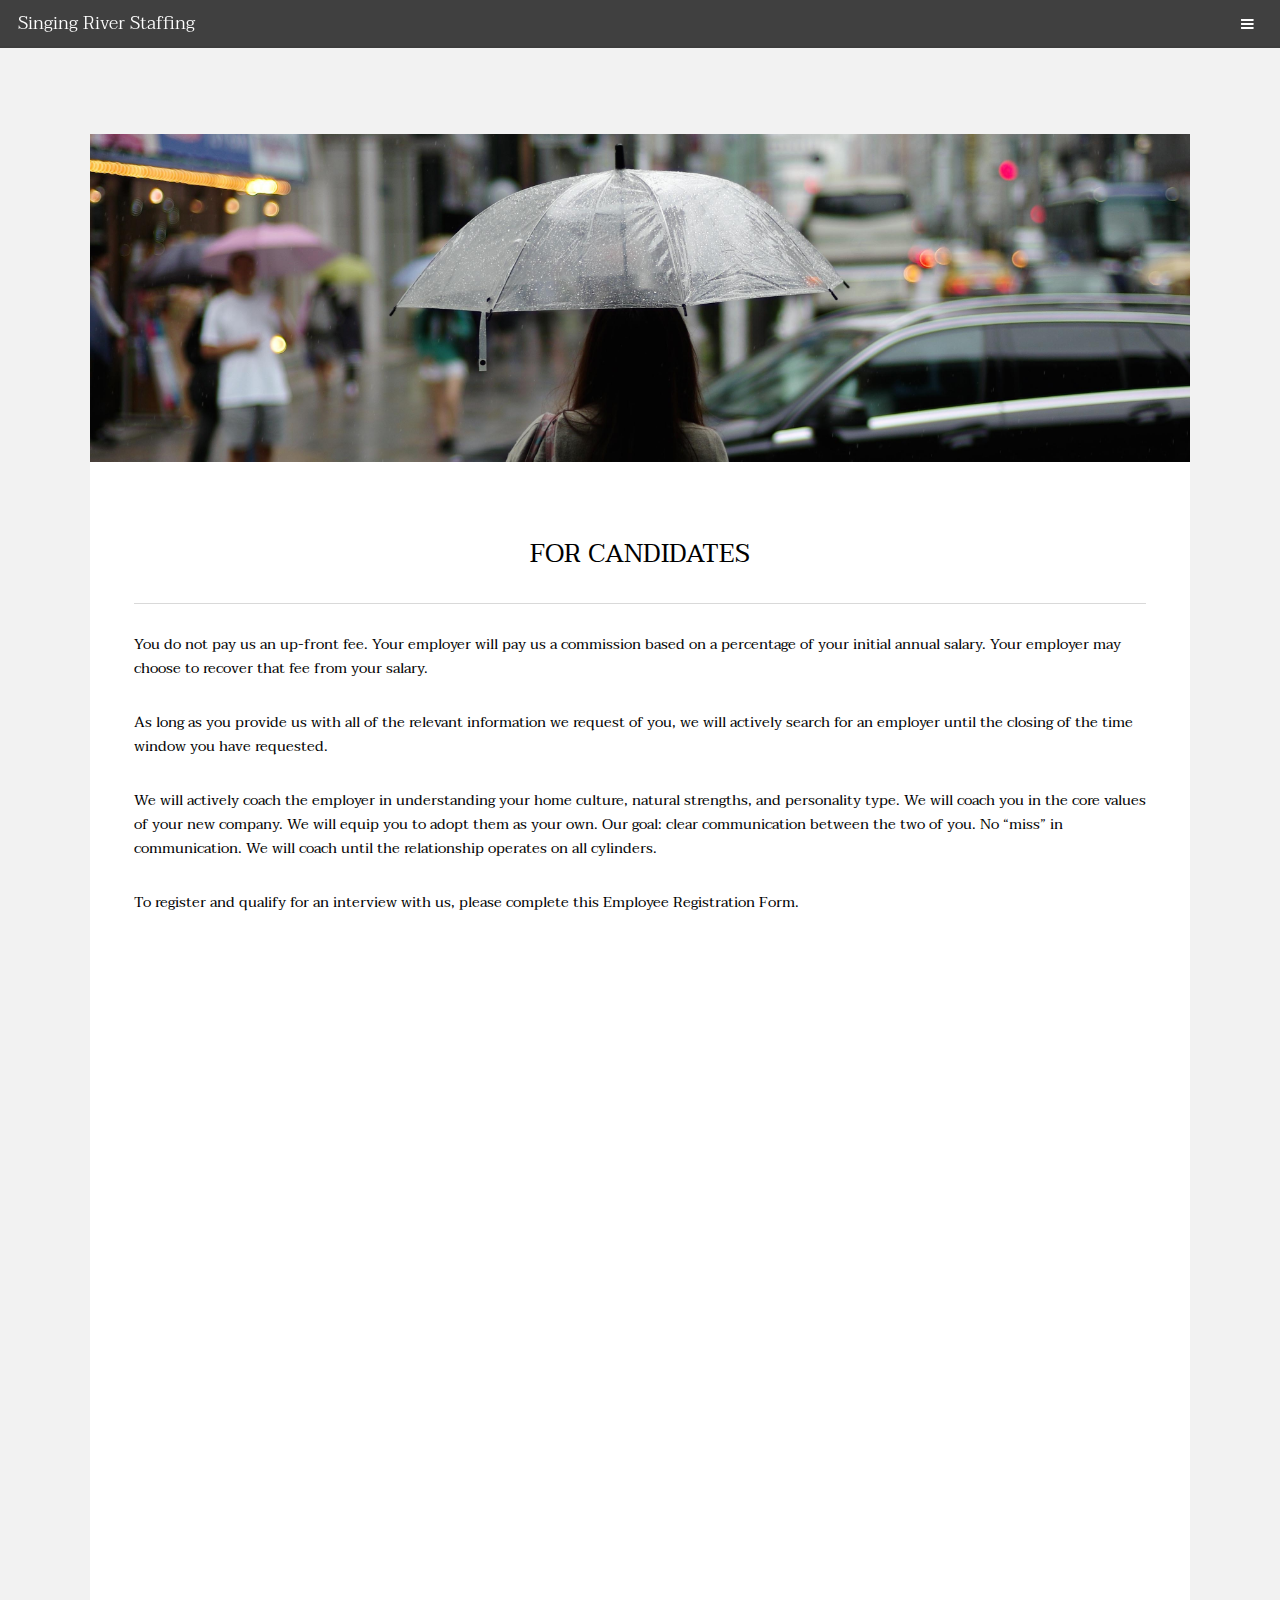
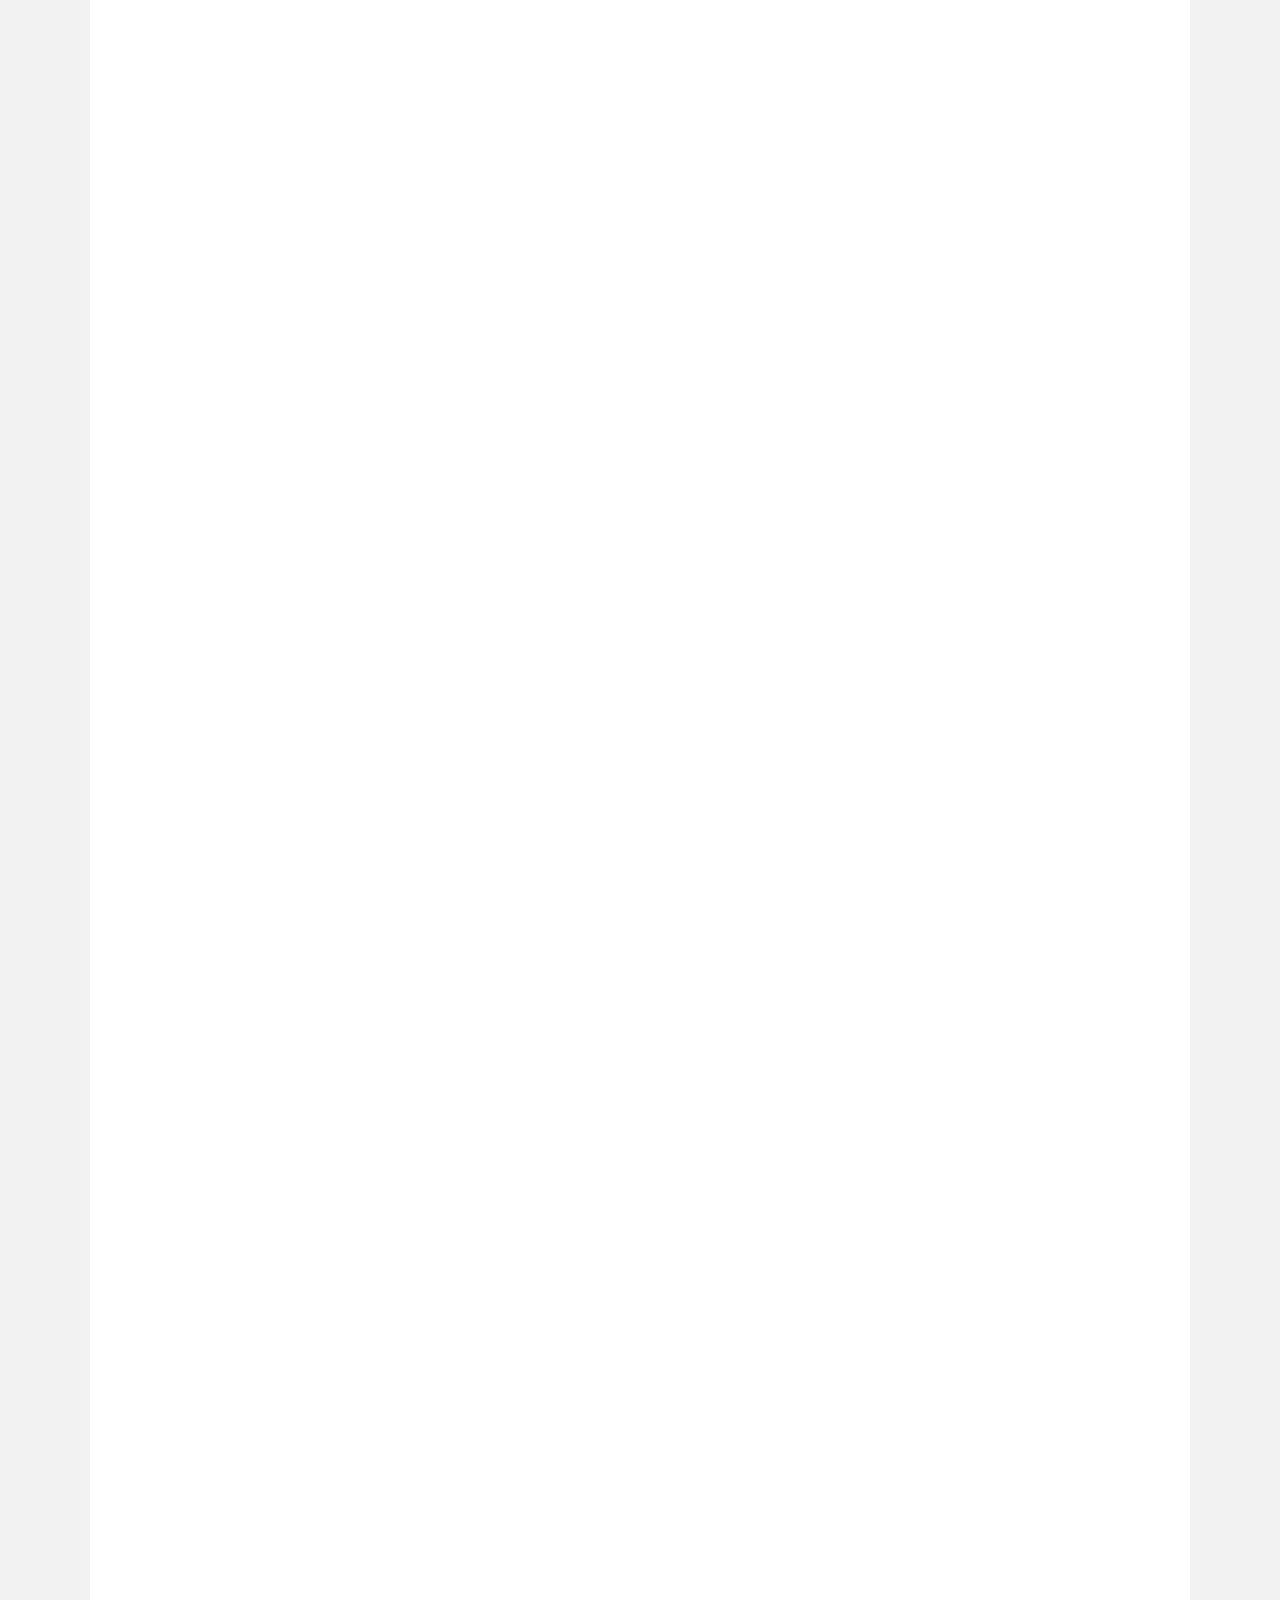
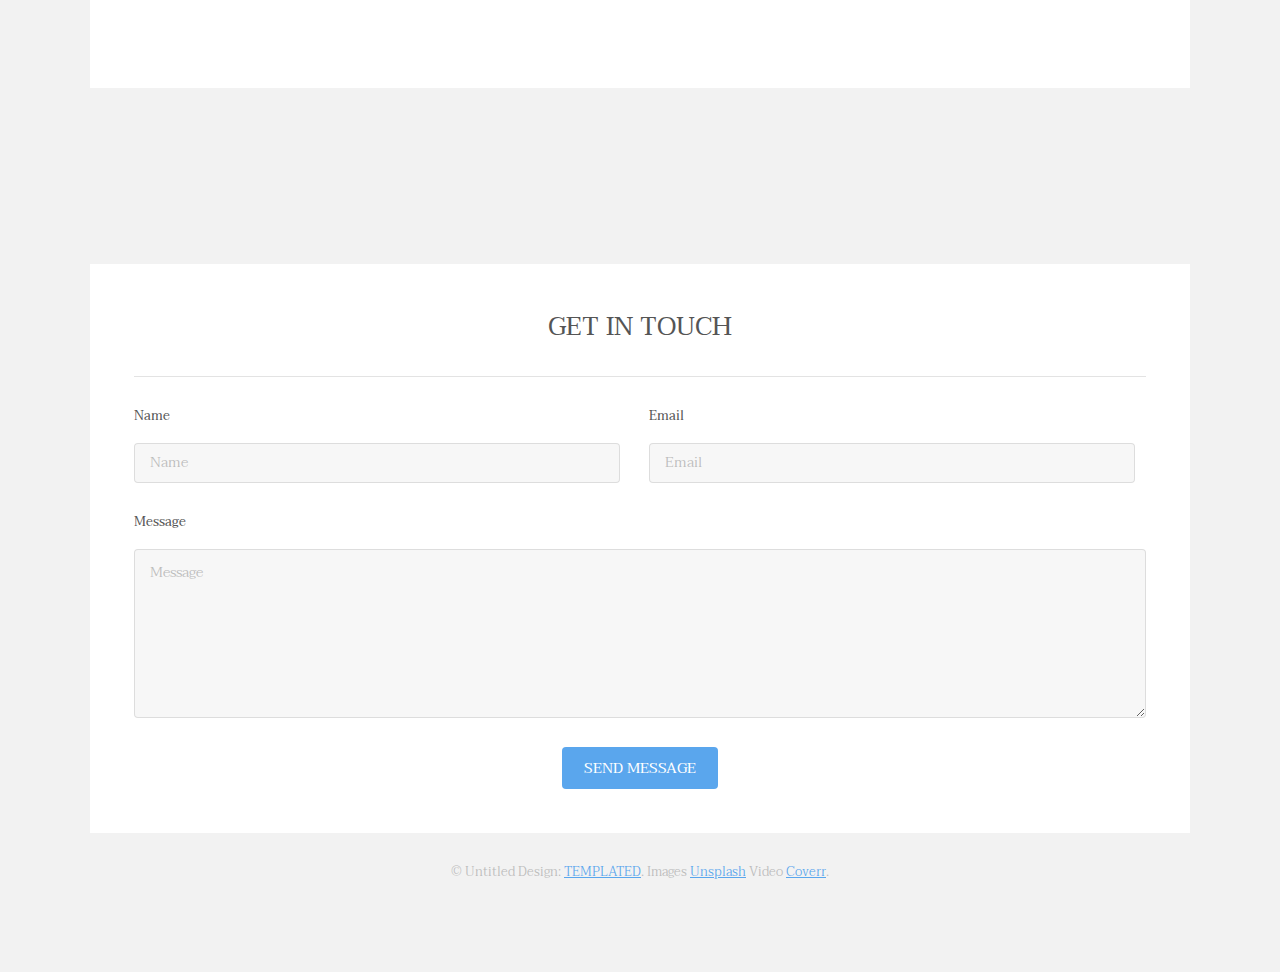
==== commit 8a637e21: "Updated Forms" ====
--- a/forCandidates.html
+++ b/forCandidates.html
@@ -58,7 +58,7 @@
 								please complete this Employee Registration Form. </p></strong>
 								<div class="container-1">
 								<iframe src="https://docs.google.com/forms/d/e/1FAIpQLSdQwxSGMvAwc4opJbbLhCxDHpAp81SNcntHIIt1t2yc8APS6A/viewform?embedded=true" 
-								width="640" height="2208" frameborder="0" marginheight="0" marginwidth="0">Loading…</iframe>
+								width="640" height="2300" frameborder="0" marginheight="0" marginwidth="0">Loading…</iframe>
 							</div>
 						</div>
 					</div>
